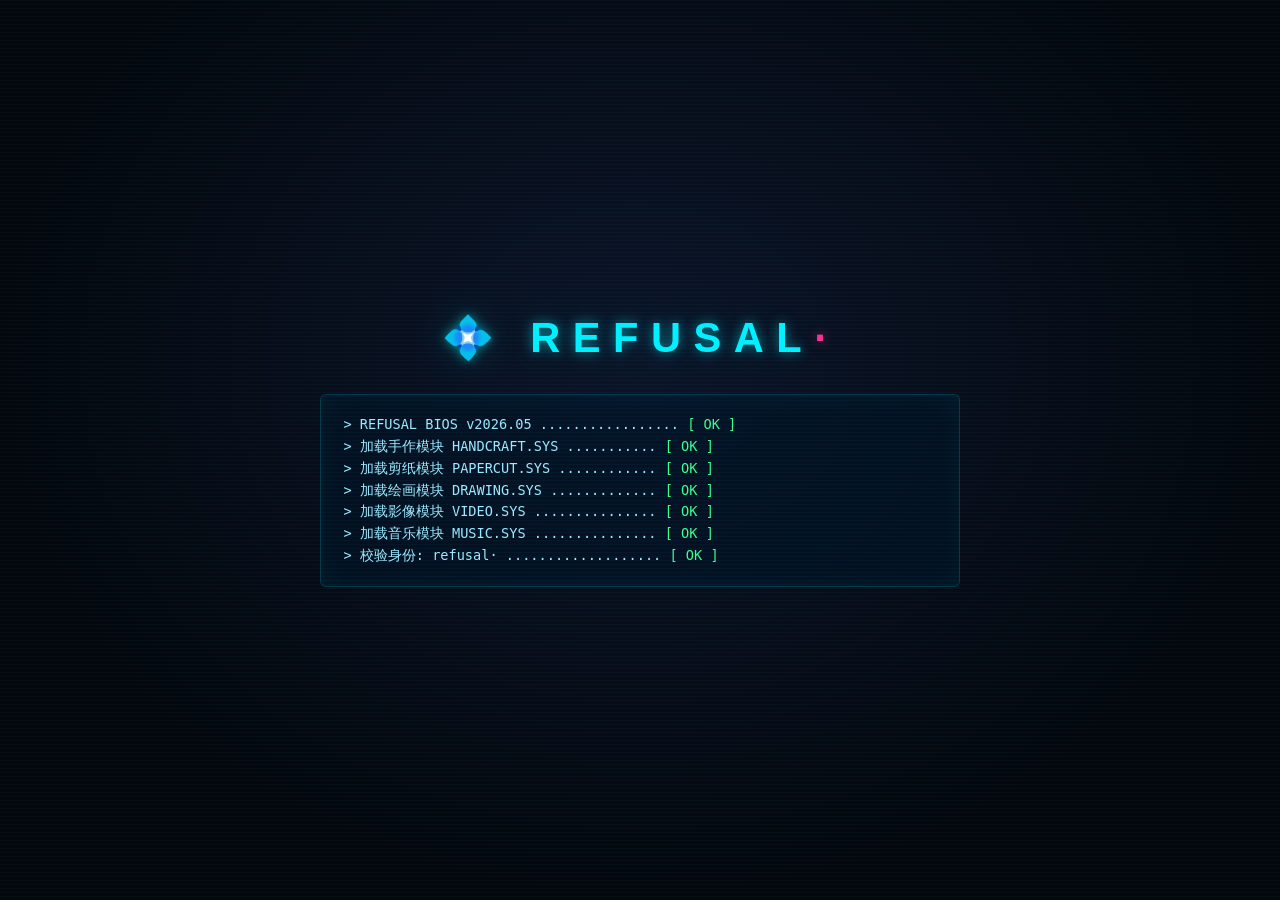
==== index.html @ 8b6a23eb "fix: 手机端布局优化(顶栏精简+侧栏网格布局+防溢出)" ====
<!DOCTYPE html>
<html lang="zh-CN">
<head>
<meta charset="UTF-8">
<meta name="viewport" content="width=device-width, initial-scale=1.0">
<title>refusal· | REFUSAL OS v2026</title>
<meta name="description" content="refusal· 的个人作品集 —— 手工发饰 / 剪纸 / 绘画 / 影像">
<meta name="theme-color" content="#05070d">
<meta name="robots" content="index, follow">
<!-- Open Graph -->
<meta property="og:type" content="website">
<meta property="og:site_name" content="REFUSAL OS">
<meta property="og:title" content="refusal· | REFUSAL OS v2026">
<meta property="og:description" content="refusal· 的个人作品集 —— 手工发饰 / 剪纸 / 绘画 / 影像。亲手建造，用故事思考。">
<meta property="og:url" content="https://refusal-site.pages.dev/">
<meta property="og:image" content="https://refusal-site.pages.dev/assets/og-cover.png">
<meta property="og:image:width" content="1200">
<meta property="og:image:height" content="630">
<meta property="og:locale" content="zh_CN">
<!-- Twitter Card -->
<meta name="twitter:card" content="summary_large_image">
<meta name="twitter:title" content="refusal· | REFUSAL OS v2026">
<meta name="twitter:description" content="refusal· 的个人作品集 —— 手工发饰 / 剪纸 / 绘画 / 影像">
<meta name="twitter:image" content="https://refusal-site.pages.dev/assets/og-cover.png">
<link rel="canonical" href="https://refusal-site.pages.dev/">
<link rel="icon" href="data:image/svg+xml,<svg xmlns='http://www.w3.org/2000/svg' viewBox='0 0 100 100'><text y='.9em' font-size='90'>💠</text></svg>">
<!-- 结构化数据：Person -->
<script type="application/ld+json">
{
  "@context": "https://schema.org",
  "@type": "Person",
  "name": "refusal·",
  "url": "https://refusal-site.pages.dev/",
  "image": "https://refusal-site.pages.dev/assets/avatar.jpg",
  "description": "手工发饰 / 剪纸 / 绘画 / 影像创作者",
  "sameAs": []
}
</script>
<style>
  /* 站长管理入口 */
  .admin-link{color:var(--cyan);font-size:.72rem;letter-spacing:.08em;border:1px solid var(--cyan);padding:.3rem .8rem;border-radius:5px;transition:.2s;text-decoration:none;background:rgba(0,240,255,.06)}
  .admin-link:hover{background:rgba(0,240,255,.16);box-shadow:0 0 10px rgba(0,240,255,.4)}
  @media(max-width:860px){.admin-link{margin-right:.4rem}}
</style>
<link rel="stylesheet" href="css/style.css?v=23">
</head>
<body>

<!-- ============ 开机引导画面 ============ -->
<div id="boot" class="boot">
  <div class="boot-inner">
    <div class="boot-logo">💠 REFUSAL<span>·</span></div>
    <pre id="boot-terminal" class="boot-terminal"></pre>
    <button id="boot-enter" class="boot-enter hidden">▶ TAP TO ENTER · 进入系统</button>
  </div>
  <div class="scanlines"></div>
</div>

<!-- ============ 主系统界面 ============ -->
<div id="os" class="os hidden">

  <!-- 顶部状态栏 -->
  <header class="topbar">
    <div class="topbar-left">
      <span class="os-logo">💠 REFUSAL<span>·</span> OS</span>
    </div>
    <div class="topbar-right">
      <span id="clock" class="topbar-clock">--:--:--</span>
      <input type="text" id="topbar-search" class="topbar-search" placeholder="搜索作品/动态/分类..." autocomplete="off">
      <button id="theme-toggle" class="theme-toggle" title="切换主题配色">🎨</button>
      <a class="admin-link" href="console/" title="站长登录 · 傻瓜后台">⚙ 管理</a>
    </div>
  </header>

  <!-- 搜索面板 -->
  <div id="search-panel" class="search-panel hidden">
    <div class="search-box">
      <input type="text" id="search-input" placeholder="搜索作品 / 动态 / 分类…（ESC 关闭）" autocomplete="off">
      <button id="search-close" class="search-close">✕</button>
    </div>
    <div id="search-results" class="search-results"></div>
  </div>

  <!-- 全局左侧个人栏（切换页签时保持不动） -->
  <aside class="side-col" id="side-col">
    <div class="side-avatar">
      <div class="avatar-wrap">
        <span class="avatar-ring"></span>
        <img id="avatar-img" class="avatar" src="assets/avatar.jpg" alt="refusal·">
      </div>
    </div>
    <div class="side-head">
      <p id="hero-kicker" class="side-kicker"></p>
      <p id="side-status" class="side-status"></p>
    </div>
    <div class="side-music">
      <div class="home-music-player">
        <div class="player-cover mini-cover" id="hm-cover"><span class="p-cover-fallback">🎵</span></div>
        <div class="player-body">
          <div class="p-title" id="hm-title">—</div>
          <div class="p-artist" id="hm-artist">—</div>
          <div class="p-progress">
            <span class="p-time" id="hm-cur">00:00</span>
            <div class="p-bar" id="hm-bar"><div class="p-fill" id="hm-fill"></div></div>
            <span class="p-time" id="hm-dur">00:00</span>
          </div>
          <div class="p-controls">
            <button class="p-btn" id="hm-prev" title="上一首">⏮</button>
            <button class="p-btn p-play" id="hm-play" title="播放/暂停">▶</button>
            <button class="p-btn" id="hm-next" title="下一首">⏭</button>
            <span class="hm-more"><a href="#music" data-sec="music" class="hm-more-link">完整播放器 →</a></span>
          </div>
        </div>
      </div>
    </div>
    <nav class="side-nav" id="side-nav"></nav>
    <div class="side-ver">REFUSAL OS v2026.05</div>
  </aside>

  <main class="content">

    <!-- ====== HOME ====== -->
    <section id="home" class="panel active">
      <div class="home-welcome">
        <div class="home-welcome-main">
          <p id="wm-kicker" class="wm-kicker"></p>
          <p id="hero-slogan" class="hero-slogan"></p>
          <p id="hero-desc" class="hero-desc"></p>
          <p id="hero-hashtags" class="hero-hashtags"></p>
        </div>
        <div class="home-message">
          <div class="hm-msg-head"><span class="tick">❤</span> 新消息</div>
          <p class="hm-msg-in">你好，欢迎来到我的作品集<br>今天也在认真做喜欢的东西。</p>
          <p class="hm-msg-out"><span class="tick">📨</span> 收到啦！</p>
        </div>
      </div>
      <div id="home-modules" class="home-modules"></div>
      <div class="home-note-block">
        <div class="home-note-head"><span class="tick">✦</span> A LITTLE NOTE</div>
        <p id="home-note-text" class="home-note-text"></p>
      </div>
      <div class="home-note">
        <span class="tick">✉️</span> <span>联系我</span>
        <span id="home-contact-email" class="hm-contact-mail"></span>
        <a href="#contact" data-sec="contact" class="hm-note-link">去联系页 →</a>
      </div>
    </section>

    <!-- ====== WORKS ====== -->
    <section id="works" class="panel">
      <h2 class="sec-title" id="sec-title-works"><span class="tick">▸</span> WORKS / 作品档案</h2>
      <div id="work-filters" class="filters"></div>
      <div id="work-grid" class="work-grid"></div>
    </section>

    <!-- ====== PET 宠物日常 ====== -->
    <section id="pet" class="panel">
      <h2 class="sec-title" id="sec-title-pet"><span class="tick">▸</span> 宠物日常 / PET</h2>
      <div id="pet-filters" class="filters"></div>
      <div id="pet-grid" class="work-grid"></div>
    </section>

    <!-- ====== PHOTO 我的摄影 ====== -->
    <section id="photo" class="panel">
      <h2 class="sec-title" id="sec-title-photo"><span class="tick">▸</span> 我的摄影 / PHOTO</h2>
      <div id="photo-filters" class="filters"></div>
      <div id="photo-grid" class="work-grid"></div>
    </section>

    <!-- ====== VIDEO ====== -->
    <section id="video" class="panel">
      <h2 class="sec-title" id="sec-title-video"><span class="tick">▸</span> VIDEO / 影像区</h2>
      <div id="video-grid" class="media-grid"></div>
    </section>

    <!-- ====== MUSIC ====== -->
    <section id="music" class="panel">
      <h2 class="sec-title" id="sec-title-music"><span class="tick">▸</span> MUSIC / 音乐播放</h2>
      <div class="music-layout">
        <div class="player-wrap" id="player-panel">
          <div class="player-cover" id="p-cover">
            <div class="vinyl-disc">
              <div class="vinyl-grooves"></div>
              <div class="vinyl-label"><span class="p-cover-fallback">🎵</span></div>
            </div>
            <div class="vinyl-needle"></div>
          </div>
          <div class="player-body">
            <div class="p-title" id="p-title">—</div>
            <div class="p-artist" id="p-artist">—</div>
            <div class="p-progress" id="p-progress">
              <span class="p-time" id="p-cur">00:00</span>
              <div class="p-bar" id="p-bar"><div class="p-fill" id="p-fill"></div></div>
              <span class="p-time" id="p-dur">00:00</span>
            </div>
            <div class="p-controls">
              <button class="p-btn" id="p-mode" title="播放模式">🔁</button>
              <button class="p-btn" id="p-prev" title="上一首">⏮</button>
              <button class="p-btn p-play" id="p-play" title="播放/暂停">▶</button>
              <button class="p-btn" id="p-next" title="下一首">⏭</button>
              <span class="p-vol-group">
                <button class="p-btn" id="p-mute" title="静音">🔊</button>
                <div class="p-vol" id="p-vol"><div class="p-vol-fill" id="p-vol-fill"></div></div>
              </span>
              <button class="p-btn" id="p-lrc-toggle" title="歌词大屏">词</button>
            </div>
            <div class="p-status" id="p-status"></div>
            <div class="p-lrc hidden" id="p-lrc"></div>
          </div>
        </div>
        <div class="player-list-wrap">
          <h3 class="p-list-title"><span class="tick">▸</span> 播放列表 / PLAYLIST <span class="p-list-count" id="p-list-count"></span></h3>
          <ul class="p-list" id="p-list"></ul>
        </div>
      </div>
    </section>

    <!-- ====== GAME 小游戏 ====== -->
    <section id="game" class="panel">
      <h2 class="sec-title" id="sec-title-game"><span class="tick">▸</span> 小游戏 / MINI GAME</h2>
      <div class="game-wrap">
        <div class="game-board">
          <canvas id="game-canvas" width="360" height="360"></canvas>
          <div id="game-overlay" class="game-overlay">
            <div class="go-title" id="go-title">🐍 贪吃蛇 SNAKE</div>
            <div class="go-hint" id="go-hint">方向键 / WASD 移动 · 空格暂停<br>吃掉粉色方块，别撞墙也别咬到自己</div>
            <button id="game-start" class="go-btn">▶ 开始游戏</button>
          </div>
        </div>
        <div class="game-side">
          <div class="game-stat">得分 <span id="game-score">0</span></div>
          <div class="game-stat">最高 <span id="game-best">0</span></div>
          <div class="game-dpad">
            <button class="dpad-btn" data-dir="up">▲</button>
            <div class="dpad-row">
              <button class="dpad-btn" data-dir="left">◀</button>
              <button class="dpad-btn" data-dir="down">▼</button>
              <button class="dpad-btn" data-dir="right">▶</button>
            </div>
          </div>
          <p class="game-tip">PC：方向键 / WASD · 空格暂停<br>手机：下方方向按钮</p>
        </div>
      </div>
    </section>

    <!-- ====== LIFE 动态 ====== -->
    <section id="life" class="panel">
      <h2 class="sec-title" id="sec-title-life"><span class="tick">▸</span> LIFE / 生活动态</h2>
      <div id="moment-grid" class="moment-grid"></div>
    </section>

    <!-- ====== ABOUT ====== -->
    <section id="about" class="panel">
      <h2 class="sec-title" id="sec-title-about"><span class="tick">▸</span> ABOUT / 关于</h2>
      <div id="about-card" class="about-card"></div>
    </section>

    <!-- ====== CONTACT ====== -->
    <section id="contact" class="panel">
      <h2 class="sec-title" id="sec-title-contact"><span class="tick">▸</span> CONTACT / 联系</h2>
      <div id="contact-card" class="contact-card"></div>
    </section>

  </main>

  <!-- 页脚状态栏 -->
  <footer class="botbar">
    <span>© 2026 refusal· ALL RIGHTS RESERVED</span>
    <span>REFUSAL OS v2026.05 · AI DEPUTY ONLINE</span>
  </footer>
</div>

<!-- ============ 灯箱 ============ -->
<div id="lightbox" class="lightbox hidden">
  <button id="lb-close" class="lb-close">✕</button>
  <button id="lb-prev" class="lb-nav lb-prev hidden" title="上一张">‹</button>
  <button id="lb-next" class="lb-nav lb-next hidden" title="下一张">›</button>
  <img id="lb-img" src="" alt="">
  <video id="lb-video" controls playsinline style="display:none"></video>
  <div id="lb-count" class="lb-count hidden"></div>
  <div id="lb-caption" class="lb-caption"></div>
  <div id="lb-desc" class="lb-desc hidden"></div>
  <button id="lb-play" class="lb-play hidden" title="自动播放幻灯片">▶</button>
</div>

<!-- ============ 返回顶部 ============ -->
<button id="to-top" class="to-top hidden" title="返回顶部">▲</button>

<!-- ============ 全局悬浮迷你播放器 ============ -->
<div id="mini-player" class="mini-player hidden">
  <div class="mp-cover" id="mp-cover"><span class="p-cover-fallback">🎵</span></div>
  <div class="mp-info">
    <div class="mp-title" id="mp-title">—</div>
    <div class="mp-artist" id="mp-artist">—</div>
  </div>
  <div class="mp-bar"><div class="mp-fill" id="mp-fill"></div></div>
  <div class="mp-controls">
    <button class="p-btn" id="mp-prev" title="上一首">⏮</button>
    <button class="p-btn p-play" id="mp-play" title="播放/暂停">▶</button>
    <button class="p-btn" id="mp-next" title="下一首">⏭</button>
  </div>
</div>

<!-- ============ 歌词沉浸式大屏 ============ -->
<div id="lrc-full" class="lrc-full hidden">
  <div class="lrc-full-bg" id="lrc-full-bg"></div>
  <button id="lrc-full-close" class="lrc-full-close" title="退出歌词 (Esc)">✕</button>
  <div class="lrc-full-head">
    <div class="lrc-full-title" id="lrc-full-title">—</div>
    <div class="lrc-full-artist" id="lrc-full-artist"></div>
  </div>
  <div class="lrc-full-list" id="lrc-full-list"></div>
</div>

<script src="js/palettes.js?v=22"></script>
<script src="js/site-config.js?v=22"></script>
<script src="js/player.js?v=22"></script>
<script src="js/main.js?v=22"></script>
</body>
</html>
---- css/style.css ----
/* ============================================================
   REFUSAL OS v2026 — cyberpunk / anime personal site
   ============================================================ */
:root{
  --bg:#05070d;
  --bg2:#0a0e1a;
  --panel:#0c1120;
  --cyan:#00f0ff;
  --magenta:#ff2d95;
  --purple:#a855f7;
  --yellow:#ffd166;
  --text:#d7e4ff;
  --dim:#5f7396;
  --line:rgba(0,240,255,.18);
  --glow-cyan:0 0 12px rgba(0,240,255,.55),0 0 40px rgba(0,240,255,.18);
  --glow-magenta:0 0 12px rgba(255,45,149,.55),0 0 40px rgba(255,45,149,.18);
}
*{margin:0;padding:0;box-sizing:border-box}
html{scroll-behavior:smooth}
body{
  font-family:"Segoe UI","PingFang SC","Microsoft YaHei",sans-serif;
  background:var(--bg);
  color:var(--text);
  overflow-x:hidden;
}
a{color:inherit;text-decoration:none}
.hidden{display:none!important}

/* ---------- 背景网格 + 扫描线 ---------- */
body::before{
  content:"";position:fixed;inset:0;z-index:-2;pointer-events:none;
  background:
    linear-gradient(rgba(0,240,255,.05) 1px,transparent 1px),
    linear-gradient(90deg,rgba(0,240,255,.05) 1px,transparent 1px);
  background-size:44px 44px;
}
body::after{
  content:"";position:fixed;inset:0;z-index:99;pointer-events:none;
  background:repeating-linear-gradient(0deg,transparent 0 2px,rgba(0,0,0,.10) 2px 4px);
  mix-blend-mode:overlay;
}
.scanlines{
  position:absolute;inset:0;pointer-events:none;z-index:5;
  background:repeating-linear-gradient(0deg,transparent 0 3px,rgba(0,240,255,.03) 3px 4px);
  animation:flicker 4s infinite;
}
@keyframes flicker{0%,100%{opacity:1}92%{opacity:1}93%{opacity:.6}94%{opacity:1}97%{opacity:.7}98%{opacity:1}}

/* ============ 开机画面 ============ */
.boot{
  position:fixed;inset:0;z-index:1000;
  background:radial-gradient(ellipse at 50% 40%,#0d1428 0%,#05070d 70%);
  display:flex;align-items:center;justify-content:center;
  transition:opacity .6s;
}
.boot.gone{opacity:0;pointer-events:none}
.boot-inner{max-width:640px;width:90%;text-align:center}
.boot-logo{
  font-size:2.6rem;font-weight:800;letter-spacing:.3em;color:var(--cyan);
  text-shadow:var(--glow-cyan);margin-bottom:2rem;
  animation:logoPulse 2.4s ease-in-out infinite;
}
.boot-logo span{color:var(--magenta);text-shadow:var(--glow-magenta)}
@keyframes logoPulse{0%,100%{opacity:1}50%{opacity:.55}}
.boot-terminal{
  font-family:Consolas,monospace;font-size:.85rem;color:#9fe8ff;
  text-align:left;background:rgba(0,20,40,.5);border:1px solid var(--line);
  padding:1.2rem 1.4rem;min-height:190px;border-radius:6px;
  box-shadow:inset 0 0 30px rgba(0,240,255,.06);
  white-space:pre-wrap;word-break:break-all;line-height:1.6;
}
.boot-terminal .ok{color:#3dff8f}
.boot-terminal .warn{color:var(--yellow)}
.boot-enter{
  margin-top:2rem;padding:.9rem 2.6rem;font-size:1.05rem;font-weight:700;
  color:#001018;background:var(--cyan);border:none;border-radius:4px;cursor:pointer;
  text-transform:uppercase;letter-spacing:.18em;
  box-shadow:var(--glow-cyan);transition:transform .15s,box-shadow .15s;
  animation:blinkEnter 1.6s infinite;
}
.boot-enter:hover{transform:scale(1.05);box-shadow:0 0 22px rgba(0,240,255,.9)}
@keyframes blinkEnter{0%,100%{opacity:1}50%{opacity:.75}}

/* ============ OS 布局 ============ */
.os{min-height:100vh;display:flex;flex-direction:column}
.topbar{
  position:fixed;top:0;left:0;right:0;z-index:50;height:46px;
  display:flex;align-items:center;justify-content:space-between;padding:0 1.2rem;
  background:rgba(5,8,16,.92);border-bottom:1px solid var(--line);
  backdrop-filter:blur(8px);font-size:.8rem;letter-spacing:.08em;
}
.os-logo{
  color:#fff;font-weight:800;letter-spacing:.06em;
  background:linear-gradient(90deg,var(--magenta),#ff6bae);
  padding:.32rem .95rem;border-radius:6px;
  box-shadow:0 0 16px rgba(255,45,149,.5);
  text-shadow:0 1px 2px rgba(0,0,0,.35);
}
.os-logo span{color:var(--cyan)}
.topbar-tag{color:var(--dim);margin-left:.5rem;font-size:.68rem}
.topbar-right{display:flex;align-items:center;gap:.6rem}
.theme-toggle{
  background:transparent;border:1px solid var(--line);color:var(--cyan);
  font-size:1rem;line-height:1;padding:.3rem .55rem;border-radius:4px;cursor:pointer;
  transition:.2s;
}
.theme-toggle:hover{color:var(--magenta);border-color:var(--magenta);box-shadow:var(--glow-magenta)}
@media(max-width:860px){.theme-toggle{margin-right:.2rem}}
.status-dot{width:8px;height:8px;border-radius:50%;background:#3dff8f;box-shadow:0 0 8px #3dff8f;animation:dotPulse 2s infinite}
@keyframes dotPulse{0%,100%{opacity:1}50%{opacity:.4}}
.topbar-status{color:#3dff8f;font-size:.72rem}
.topbar-clock{color:var(--dim);font-family:Consolas,monospace}

/* 全局左侧个人栏（切换页签保持不动） */
.side-col{
  position:fixed;top:46px;left:0;bottom:0;z-index:40;width:300px;
  background:rgba(6,10,20,.94);border-right:1px solid var(--line);
  display:flex;flex-direction:column;align-items:center;padding:1.5rem 1.1rem;
  gap:.7rem;overflow-y:auto;backdrop-filter:blur(8px);
}
.side-col::before{
  content:"";position:absolute;top:0;left:0;right:0;height:2px;
  background:linear-gradient(90deg,var(--cyan),var(--magenta));
}
.side-head{text-align:center;padding:.4rem 0 .8rem}
.side-kicker{
  display:flex;flex-direction:column;align-items:center;gap:.14rem;
  font-family:Consolas,monospace;line-height:1.12;
}
.side-kicker .sk-hi{
  font-size:.8rem;font-weight:600;color:var(--cyan);letter-spacing:.3em;
  text-shadow:0 0 10px rgba(0,240,255,.4);opacity:.92;
}
.side-kicker .sk-name{
  font-size:calc(2.15rem * var(--title-scale,1));font-weight:800;color:var(--cyan);letter-spacing:.02em;
  text-shadow:0 0 18px rgba(0,240,255,.6);
}
.side-status{
  display:inline-block;margin-top:.55rem;font-size:.64rem;color:var(--magenta);letter-spacing:.12em;
  padding:.3rem .85rem;border-radius:999px;border:1px solid rgba(255,45,149,.4);
  background:rgba(255,45,149,.09);text-shadow:0 0 8px rgba(255,45,149,.4);
  box-shadow:0 0 12px rgba(255,45,149,.18),inset 0 0 12px rgba(255,45,149,.06);
}
.side-status::before{
  content:"";display:inline-block;width:6px;height:6px;border-radius:50%;
  background:var(--magenta);margin-right:.45rem;vertical-align:1px;
  box-shadow:0 0 6px var(--magenta);animation:dotPulse 2s infinite;
}
.side-music{width:100%;margin-top:.2rem}
.side-music .home-music-player{flex-direction:column;gap:.75rem;padding:1rem .9rem;text-align:center;border-radius:10px}
.side-music .player-cover{width:76px;height:76px;border-radius:50%}
.side-music .player-body{min-width:0;width:100%;display:flex;flex-direction:column;align-items:center}
.side-music .p-title{font-size:.9rem;white-space:normal;overflow-wrap:break-word;text-align:center;width:100%}
.side-music .p-artist{white-space:normal;overflow-wrap:break-word;text-align:center;width:100%}
.side-music .p-progress{width:100%}
.side-music .p-controls{justify-content:center;gap:.5rem;flex-wrap:wrap}
.side-music .hm-more{margin-left:0;width:100%;text-align:center}
.side-nav{
  width:100%;display:flex;flex-direction:column;gap:.3rem;margin-top:.4rem;
  padding-top:.9rem;border-top:1px solid var(--line);
}
.side-nav-link{
  display:flex;align-items:center;gap:.6rem;padding:.55rem .8rem;
  font-size:.78rem;letter-spacing:.08em;color:var(--dim);
  border:1px solid transparent;border-radius:6px;text-decoration:none;transition:.2s;
}
.side-nav-link .sn-ico{width:1.4em;text-align:center;flex-shrink:0}
.side-nav-link:hover{color:var(--cyan);border-color:var(--cyan);background:rgba(0,240,255,.06)}
.side-nav-link.active{
  color:var(--cyan);border-color:var(--cyan);
  background:linear-gradient(90deg,rgba(0,240,255,.14),transparent);
  box-shadow:0 0 12px rgba(0,240,255,.15);text-shadow:0 0 8px rgba(0,240,255,.4);
}
.side-ver{margin-top:auto;padding-top:.8rem;font-size:.56rem;color:var(--dim);letter-spacing:.14em;font-family:Consolas,monospace}
.menu-toggle{display:none}
/* 侧栏圆形头像（对齐交互图） */
.side-avatar{display:flex;justify-content:center;margin:.1rem 0 .3rem}
.side-avatar .avatar{width:104px;height:104px}
.side-avatar .avatar-ring{inset:-9px}
/* 顶栏搜索框 + 粉色头部（对齐交互图） */
.topbar{border-bottom-color:rgba(255,45,149,.4)}
.topbar-search{
  background:#070b16;border:1px solid var(--line);color:var(--text);
  padding:.38rem .7rem;border-radius:4px;font-size:.72rem;width:180px;
  outline:none;transition:.2s;letter-spacing:.04em;
}
.topbar-search::placeholder{color:var(--dim)}
.topbar-search:focus{border-color:var(--magenta);box-shadow:0 0 10px rgba(255,45,149,.28)}
@media(max-width:860px){
  .topbar-search{width:104px}
  .side-avatar .avatar{width:60px;height:60px}
  .side-avatar .avatar-ring{inset:-6px}
}

.content{
  margin:46px 0 40px 300px;padding:2.4rem 2.6rem;flex:1;
}
.botbar{
  position:fixed;bottom:0;left:0;right:0;z-index:50;height:38px;
  display:flex;align-items:center;justify-content:space-between;padding:0 1.2rem;
  background:rgba(5,8,16,.92);border-top:1px solid var(--line);
  font-size:.68rem;color:var(--dim);letter-spacing:.1em;
  backdrop-filter:blur(8px);
}
.botbar span:last-child{color:rgba(0,240,255,.55)}

.panel{display:none;animation:panelIn .45s ease}
.panel.active{display:block}
@keyframes panelIn{from{opacity:0;transform:translateY(14px)}to{opacity:1;transform:none}}
.sec-title{
  font-size:calc(1.15rem * var(--sec-title-scale,1));letter-spacing:.2em;margin-bottom:1.6rem;color:var(--text);
  padding-bottom:.7rem;border-bottom:1px solid var(--line);
}
.sec-title .tick{color:var(--magenta);text-shadow:var(--glow-magenta)}
.panel-note{color:var(--dim);font-size:.8rem;margin-bottom:1.4rem}

/* ============ HOME ============ */
.hero{
  display:flex;align-items:center;gap:3rem;flex-wrap:wrap;
  padding:2.2rem 2.4rem;position:relative;overflow:hidden;
  background:
    linear-gradient(rgba(0,240,255,.028) 1px, transparent 1px),
    linear-gradient(90deg, rgba(0,240,255,.028) 1px, transparent 1px),
    radial-gradient(ellipse at 20% 0%, rgba(0,240,255,.06), transparent 55%);
  background-size:34px 34px,34px 34px,100% 100%;
  border:1px solid var(--line);border-radius:14px;
  margin-bottom:1.6rem;
}
.hero::before,.hero::after{
  content:"";position:absolute;width:44px;height:44px;pointer-events:none;
}
.hero::before{top:-1px;left:-1px;border-top:2px solid var(--cyan);border-left:2px solid var(--cyan);border-top-left-radius:14px}
.hero::after{bottom:-1px;right:-1px;border-bottom:2px solid var(--magenta);border-right:2px solid var(--magenta);border-bottom-right-radius:14px}
.avatar-wrap{position:relative;flex-shrink:0;margin:0 auto}
.avatar-ring{
  position:absolute;inset:-14px;border-radius:50%;
  border:2px solid transparent;
  border-top-color:var(--cyan);border-right-color:var(--magenta);
  animation:spin 6s linear infinite;
  box-shadow:0 0 30px rgba(0,240,255,.25);
}
.avatar-ring::after{
  content:"";position:absolute;inset:8px;border-radius:50%;
  border:1px dashed rgba(255,45,149,.5);animation:spin 9s linear infinite reverse;
}
@keyframes spin{to{transform:rotate(360deg)}}
.avatar{
  width:210px;height:210px;border-radius:50%;object-fit:cover;
  border:2px solid var(--cyan);box-shadow:var(--glow-cyan),0 0 60px rgba(255,45,149,.2);
}
.avatar-hud{
  position:absolute;left:50%;bottom:-38px;transform:translateX(-50%);
  font-size:.62rem;color:var(--cyan);letter-spacing:.14em;white-space:nowrap;
  background:rgba(0,20,40,.85);border:1px solid var(--line);padding:.35rem .7rem;border-radius:4px;
  font-family:Consolas,monospace;
}
.hero-text{flex:1;min-width:280px}
/* ============ HOME 右栏内容（欢迎区 + 配置化模块） ============ */
.home-welcome{
  display:flex;align-items:center;gap:1.6rem;
  padding:2.2rem 2.2rem;position:relative;overflow:hidden;
  background:
    linear-gradient(rgba(0,240,255,.028) 1px, transparent 1px),
    linear-gradient(90deg, rgba(0,240,255,.028) 1px, transparent 1px),
    radial-gradient(ellipse at 20% 0%, rgba(0,240,255,.06), transparent 55%);
  background-size:34px 34px,34px 34px,100% 100%;
  border:1px solid var(--line);border-radius:16px;
  margin-bottom:1.6rem;
}
.home-welcome-main{flex:1;min-width:0}
@media(max-width:900px){.home-welcome{flex-direction:column;align-items:stretch}}
.home-welcome::before,.home-welcome::after{
  content:"";position:absolute;width:44px;height:44px;pointer-events:none;
}
.home-welcome::before{top:-1px;left:-1px;border-top:2px solid var(--cyan);border-left:2px solid var(--cyan);border-top-left-radius:14px}
.home-welcome::after{bottom:-1px;right:-1px;border-bottom:2px solid var(--magenta);border-right:2px solid var(--magenta);border-bottom-right-radius:14px}
.wm-kicker{
  font-size:.7rem;letter-spacing:.24em;color:var(--cyan);margin-bottom:.5rem;
  text-shadow:0 0 8px rgba(0,240,255,.5);font-family:Consolas,monospace;
}
.home-welcome .hero-slogan{
  font-size:calc(2rem * var(--title-scale,1));margin-top:.5rem;line-height:1.22;font-weight:800;
}
.hero-slogan-line{display:block}
.hero-slogan-line:first-child{color:var(--cyan);text-shadow:0 0 18px rgba(0,240,255,.45)}
.hero-slogan-line.alt{color:var(--magenta);text-shadow:0 0 18px rgba(255,45,149,.45)}
.home-welcome .hero-desc{max-width:56ch;font-size:.95rem;line-height:1.85;margin-top:.6rem}
.hero-hashtags{margin-top:.9rem;display:flex;gap:.55rem;flex-wrap:wrap}
.hero-tag-pill{
  font-size:.82rem;color:var(--cyan);border:1px solid var(--line);
  padding:.32rem .8rem;border-radius:999px;background:rgba(0,240,255,.07);
  letter-spacing:.06em;text-shadow:0 0 8px rgba(0,240,255,.4);transition:.2s;
}
.hero-tag-pill:hover{border-color:var(--magenta);color:var(--magenta);text-shadow:0 0 8px rgba(255,45,149,.5)}
.home-welcome .hero-actions{margin-top:1.4rem}
.home-note{
  display:flex;align-items:center;gap:.6rem;flex-wrap:wrap;
  padding:1rem 1.4rem;border:1px dashed var(--line);border-radius:10px;
  font-size:.8rem;color:var(--dim);background:rgba(0,240,255,.02);
  margin-top:1.6rem;
}
.hm-note-link{color:var(--cyan);text-decoration:none;border-bottom:1px dashed var(--cyan)}
.hm-note-link:hover{text-shadow:0 0 8px rgba(0,240,255,.6)}

/* 首页配置化模块（moments / works / note） */
.home-modules{display:flex;flex-direction:column;gap:1.8rem}
.home-module{display:flex;flex-direction:column;gap:.9rem}
.home-module .home-cat-head{margin-bottom:0;align-items:flex-start}
.home-module-titles{display:flex;flex-direction:column;gap:.15rem;min-width:0}
.home-module-sub{font-size:.68rem;color:var(--dim);letter-spacing:.1em}
.home-module-tag{
  font-size:.6rem;letter-spacing:.18em;color:var(--magenta);
  border:1px solid rgba(255,45,149,.35);padding:.12rem .55rem;border-radius:3px;
  align-self:flex-start;text-shadow:0 0 8px rgba(255,45,149,.4);
}
/* 首页「最新动态」大标题 + 四个分类卡片（点击进入幻灯片） */
.home-sec-title{
  font-size:calc(1.2rem * var(--sec-title-scale,1));letter-spacing:.2em;color:var(--text);margin-top:1.8rem;margin-bottom:1.1rem;
  padding-bottom:.6rem;border-bottom:1px solid var(--line);
}
.home-sec-title .tick{color:var(--magenta);text-shadow:var(--glow-magenta)}
.home-cat-cards{
  display:grid;grid-template-columns:repeat(auto-fill,minmax(200px,1fr));gap:1.1rem;
}
.home-cat-cards.size-compact{grid-template-columns:repeat(auto-fill,minmax(200px,1fr))}
.home-cat-cards.size-normal{grid-template-columns:repeat(auto-fill,minmax(260px,1fr))}
.home-cat-cards.size-large{grid-template-columns:repeat(auto-fill,minmax(310px,1fr))}
.home-cat-card{
  background:var(--panel);border:1px solid var(--line);border-radius:12px;overflow:hidden;
  cursor:pointer;transition:.25s;position:relative;
}
.home-cat-card:hover{transform:translateY(-4px);border-color:var(--cyan);box-shadow:var(--glow-cyan)}
.hcc-thumb{aspect-ratio:1/1;overflow:hidden;background:rgba(0,0,0,.25);position:relative}
.hcc-thumb > img{width:100%;height:100%;object-fit:cover;display:block;transition:transform .3s,opacity .5s;opacity:0}
.hcc-thumb > img.loaded{opacity:1}
.hcc-thumb-empty{display:flex;align-items:center;justify-content:center;background:linear-gradient(135deg,rgba(0,240,255,.08),rgba(255,45,149,.08)),rgba(0,0,0,.28)}
.hcc-empty-ico{font-size:2rem;opacity:.45}
.home-cat-card:hover .hcc-thumb > img{transform:scale(1.05)}
/* 首页卡片自动轮播 */
.hcc-carousel{position:absolute;inset:0}
.hcc-slide{position:absolute;inset:0;width:100%;height:100%;object-fit:cover;display:block;opacity:0;transition:opacity .55s;background:rgba(0,0,0,.25)}
.hcc-slide.on{opacity:1}
.hcc-dots{position:absolute;bottom:.55rem;left:50%;transform:translateX(-50%);display:flex;gap:.32rem;z-index:3}
.hcc-dots i{width:6px;height:6px;border-radius:999px;background:rgba(255,255,255,.38);transition:.25s}
.hcc-dots i.on{width:18px;background:var(--cyan)}
.hcc-body{padding:.75rem .9rem;display:flex;flex-direction:column;gap:.22rem}
.hcc-title{font-size:.86rem;color:var(--text);letter-spacing:.04em}
.hcc-sub{font-size:.66rem;color:var(--dim);letter-spacing:.05em}
.hcc-likes{
  position:absolute;top:.6rem;right:.6rem;font-size:.7rem;color:#ff6b9d;
  background:rgba(0,0,0,.62);padding:.28rem .6rem;border-radius:999px;letter-spacing:.05em;
  display:flex;align-items:center;gap:.25rem;
}
.home-module-note{
  padding:1.1rem 1.4rem;border:1px dashed var(--line);border-radius:10px;
  font-size:.85rem;color:var(--dim);background:rgba(255,45,149,.03);line-height:1.8;
}
.home-module-note .tick{color:var(--magenta)}
/* 首页静态 A LITTLE NOTE */
.home-note-block{
  margin-top:1.6rem;border:1px dashed var(--line);border-radius:10px;
  padding:1.1rem 1.4rem;background:rgba(255,45,149,.03);
}
.home-note-head{font-size:.8rem;letter-spacing:.16em;color:var(--text);margin-bottom:.4rem}
.home-note-head .tick{color:var(--magenta)}
.home-note-text{font-size:.85rem;color:var(--dim);line-height:1.8}

/* 首页留言卡片（你好，欢迎来到我的作品集…收到啦！） */
.home-message{
  width:300px;flex-shrink:0;
  border:1px solid rgba(0,240,255,.22);border-radius:12px;overflow:hidden;
  background:rgba(7,11,22,.9);box-shadow:0 8px 24px rgba(0,0,0,.38);
}
@media(max-width:900px){.home-message{width:100%}}
.hm-msg-head{
  padding:.6rem 1.4rem;font-size:.72rem;letter-spacing:.12em;color:var(--magenta);
  border-bottom:1px dashed var(--line);display:flex;align-items:center;gap:.5rem;
  text-shadow:0 0 8px rgba(255,45,149,.4);background:rgba(255,45,149,.04);
}
.hm-msg-in{
  padding:1.1rem 1.4rem;font-size:.85rem;line-height:1.9;color:var(--text);
  border-bottom:1px dashed var(--line);background:rgba(0,240,255,.03);
}
.hm-msg-out{
  padding:.7rem 1.4rem;font-size:.78rem;color:var(--cyan);letter-spacing:.08em;
  display:flex;align-items:center;gap:.5rem;
}
.hm-msg-out .tick{color:var(--magenta)}
.home-note .hm-contact-mail{color:var(--cyan);font-family:Consolas,monospace;letter-spacing:.05em}
@media(max-width:600px){
  .home-welcome{padding:1.3rem 1.2rem}
  .home-welcome .hero-slogan{font-size:1rem}
}
.glitch{
  font-size:4.2rem;font-weight:900;color:#fff;letter-spacing:.06em;position:relative;
  text-shadow:0 0 20px rgba(0,240,255,.6);
}
.glitch::before,.glitch::after{
  content:attr(data-text);position:absolute;inset:0;opacity:.85;
}
.glitch::before{color:var(--magenta);animation:glitchA 3s infinite steps(1)}
.glitch::after{color:var(--cyan);animation:glitchB 2.7s infinite steps(1)}
@keyframes glitchA{
  0%,88%,100%{transform:none;opacity:0}
  89%{transform:translate(-3px,2px);opacity:.8}
  91%{transform:translate(2px,-1px);opacity:.8}
  93%{transform:none;opacity:0}
}
@keyframes glitchB{
  0%,80%,100%{transform:none;opacity:0}
  81%{transform:translate(3px,-2px);opacity:.8}
  84%{transform:translate(-2px,1px);opacity:.8}
  86%{transform:none;opacity:0}
}
.hero-tags{
  margin-top:1rem;color:var(--cyan);font-size:.78rem;letter-spacing:.22em;
  text-shadow:0 0 8px rgba(0,240,255,.5);
}
.hero-slogan{
  margin-top:.5rem;color:var(--magenta);font-style:italic;font-size:.92rem;
  text-shadow:0 0 8px rgba(255,45,149,.4);letter-spacing:.08em;
}
.hero-desc{margin-top:.9rem;color:var(--dim);font-size:.9rem;line-height:1.8}
.hero-actions{margin-top:1.8rem;display:flex;gap:1rem;flex-wrap:wrap}
.btn{
  padding:.75rem 1.6rem;font-size:.82rem;font-weight:700;letter-spacing:.16em;
  border-radius:4px;transition:.2s;cursor:pointer;
}
.btn-primary{background:var(--cyan);color:#001018;box-shadow:var(--glow-cyan)}
.btn-primary:hover{transform:translateY(-2px);box-shadow:0 0 24px rgba(0,240,255,.9)}
.btn-ghost{border:1px solid var(--magenta);color:var(--magenta)}
.btn-ghost:hover{background:rgba(255,45,149,.12);transform:translateY(-2px)}

/* ============ WORKS ============ */
.filters{display:flex;gap:.6rem;flex-wrap:wrap;margin-bottom:1.6rem}
.filter-btn{
  padding:.45rem 1.1rem;font-size:.76rem;letter-spacing:.1em;color:var(--dim);
  border:1px solid var(--line);background:transparent;border-radius:3px;cursor:pointer;transition:.2s;
}
.filter-btn:hover{color:var(--cyan);border-color:var(--cyan)}
.filter-btn.active{
  color:#001018;background:var(--magenta);border-color:var(--magenta);
  box-shadow:var(--glow-magenta);font-weight:700;
}
.work-grid{display:grid;grid-template-columns:repeat(auto-fill,minmax(250px,1fr));gap:1.3rem;align-items:start}
.work-card{
  position:relative;background:var(--panel);border:1px solid var(--line);border-radius:6px;
  overflow:hidden;cursor:pointer;transition:.25s;
}
.work-card:hover{transform:translateY(-5px);border-color:var(--cyan);box-shadow:var(--glow-cyan)}
/* 作品区网格：图片按原始比例完整显示（不裁剪），超高限制，加载后渐入 */
.work-grid .work-card img{
  width:100%;height:auto;max-height:340px;object-fit:contain;display:block;transition:opacity .5s ease, transform .3s;
  background:rgba(0,0,0,.22);opacity:0;
}
.work-grid .work-card img.loaded{opacity:1}
.work-grid .work-card:hover img{transform:scale(1.05)}
.work-card .work-meta{
  padding:.8rem .9rem;display:flex;justify-content:space-between;align-items:center;
  font-size:.72rem;letter-spacing:.1em;
}
.work-card .work-name{color:var(--text)}
.work-card .work-cat{color:var(--magenta);text-shadow:0 0 6px rgba(255,45,149,.5)}
.work-card .work-desc{
  padding:0 .9rem .8rem;font-size:.72rem;line-height:1.7;color:var(--dim);
  display:-webkit-box;-webkit-line-clamp:2;-webkit-box-orient:vertical;overflow:hidden;
}
.work-card .work-id{
  position:absolute;top:.5rem;right:.6rem;font-family:Consolas,monospace;font-size:.6rem;
  color:rgba(0,240,255,.7);background:rgba(0,0,0,.55);padding:.15rem .45rem;border-radius:3px;
}
.work-card .work-video-badge{
  position:absolute;top:.5rem;left:.6rem;font-size:.6rem;color:#fff;
  background:rgba(255,45,149,.85);padding:.15rem .45rem;border-radius:3px;letter-spacing:.05em;
  box-shadow:0 0 8px rgba(255,45,149,.5);
}
.work-card .work-thumb-empty{
  width:100%;height:220px;display:flex;align-items:center;justify-content:center;
  background:linear-gradient(135deg,rgba(0,240,255,.08),rgba(255,45,149,.08)),rgba(0,0,0,.28);
  font-size:2.6rem;opacity:.9;
}
.work-card .cat-bar{position:absolute;bottom:0;left:0;right:0;height:2px;background:linear-gradient(90deg,var(--cyan),var(--magenta));opacity:0;transition:.25s}
.work-card:hover .cat-bar{opacity:1}

/* ============ VIDEO / MUSIC ============ */
.media-grid{display:grid;grid-template-columns:repeat(auto-fill,minmax(220px,1fr));gap:1.3rem}
.media-card{background:var(--panel);border:1px solid var(--line);border-radius:6px;overflow:hidden;transition:.25s}
.media-card:hover{transform:translateY(-4px);border-color:var(--magenta);box-shadow:var(--glow-magenta)}
.media-thumb{
  height:130px;display:flex;align-items:center;justify-content:center;position:relative;
  font-size:2.2rem;
}
.media-thumb.dy{background:linear-gradient(135deg,#1e3c42,#0b121c);}
.media-thumb.bili{background:linear-gradient(135deg,#1c2a45,#0b121c);}
.media-thumb.yt{background:linear-gradient(135deg,#3a1c2e,#0b121c);}
.media-icon{filter:drop-shadow(0 0 10px rgba(255,255,255,.5))}
.media-badge{
  position:absolute;top:.5rem;left:.6rem;font-size:.6rem;letter-spacing:.12em;
  color:var(--cyan);border:1px solid var(--line);padding:.15rem .5rem;border-radius:3px;
  background:rgba(0,0,0,.5);
}
.media-info{padding:.8rem .9rem;font-size:.76rem;color:var(--dim);letter-spacing:.08em}
.music-box{
  border:1px dashed var(--line);border-radius:8px;padding:3rem 1.5rem;text-align:center;
  background:rgba(0,240,255,.02);
}
.music-eq{display:flex;justify-content:center;gap:5px;align-items:flex-end;height:44px;margin-bottom:1.2rem}
.music-eq i{width:6px;background:var(--magenta);box-shadow:var(--glow-magenta);animation:eq 1s ease-in-out infinite}
.music-eq i:nth-child(1){animation-delay:0s}.music-eq i:nth-child(2){animation-delay:.15s}
.music-eq i:nth-child(3){animation-delay:.3s}.music-eq i:nth-child(4){animation-delay:.45s}
.music-eq i:nth-child(5){animation-delay:.6s}
@keyframes eq{0%,100%{height:8px}50%{height:44px}}
.music-txt{color:var(--dim);font-size:.8rem;letter-spacing:.14em;line-height:2}
.music-box.has-player{border-style:solid;padding:1.2rem;background:var(--panel)}
.netease-wrap iframe{border:none;border-radius:6px;max-width:100%;display:block;margin:0 auto}

/* ============ ABOUT / CONTACT ============ */
.about-card,.contact-card{
  background:var(--panel);border:1px solid var(--line);border-radius:8px;
  padding:1.8rem;line-height:2;font-size:.9rem;color:var(--text);
}
.about-card p{color:var(--dim)}
.contact-card{color:var(--dim)}

/* ============ LIGHTBOX ============ */
.lightbox{
  position:fixed;inset:0;z-index:900;background:rgba(2,4,10,.94);
  display:flex;align-items:center;justify-content:center;flex-direction:column;gap:1rem;
  backdrop-filter:blur(6px);
}
.lightbox img{max-width:90vw;max-height:72vh;border:1px solid var(--cyan);box-shadow:var(--glow-cyan);border-radius:6px}
.lightbox video{max-width:90vw;max-height:72vh;border:1px solid var(--cyan);box-shadow:var(--glow-cyan);border-radius:6px;background:#000}
.lb-caption{color:var(--cyan);font-size:.8rem;letter-spacing:.12em;max-width:80vw;text-align:center}
.lb-desc{color:var(--text);font-size:.85rem;line-height:1.8;max-width:64ch;text-align:center;padding:0 1rem}
.lb-close{
  position:absolute;top:1.4rem;right:1.6rem;background:transparent;border:1px solid var(--magenta);
  color:var(--magenta);width:40px;height:40px;border-radius:4px;font-size:1.1rem;cursor:pointer;transition:.2s;
}
.lb-close:hover{background:var(--magenta);color:#001018;box-shadow:var(--glow-magenta)}

/* ============ 主题切换提示 ============ */
.theme-tip{
  position:fixed;top:56px;right:1.2rem;z-index:120;
  background:rgba(5,8,16,.95);border:1px solid var(--cyan);color:var(--text);
  padding:.5rem .9rem;border-radius:6px;font-size:.78rem;letter-spacing:.1em;
  box-shadow:var(--glow-cyan);opacity:1;transition:opacity .5s;
}
.theme-tip.out{opacity:0}

/* ============ 搜索面板 ============ */
.search-panel{
  position:fixed;top:46px;left:0;right:0;z-index:95;
  background:rgba(5,8,16,.97);border-bottom:1px solid var(--line);
  padding:1rem 1.4rem 1.2rem;backdrop-filter:blur(10px);
  animation:panelIn .3s ease;
}
.search-box{display:flex;align-items:center;gap:.7rem;max-width:680px;margin:0 auto}
#search-input{
  flex:1;background:#070b16;border:1px solid var(--line);color:var(--text);
  padding:.7rem 1rem;border-radius:6px;font-size:.9rem;outline:none;transition:.2s;
}
#search-input:focus{border-color:var(--cyan);box-shadow:0 0 10px rgba(0,240,255,.25)}
.search-close{
  width:38px;height:38px;border-radius:6px;background:transparent;border:1px solid var(--line);
  color:var(--dim);font-size:1rem;cursor:pointer;transition:.2s;flex-shrink:0;
}
.search-close:hover{color:var(--magenta);border-color:var(--magenta)}
.search-results{max-width:680px;margin:.9rem auto 0;max-height:60vh;overflow-y:auto}
.search-group{margin-bottom:1rem}
.search-group-title{font-size:.72rem;letter-spacing:.14em;color:var(--cyan);margin-bottom:.5rem;border-bottom:1px solid var(--line);padding-bottom:.3rem}
.search-item{
  display:flex;align-items:center;gap:.7rem;padding:.5rem .7rem;margin-bottom:.35rem;
  border:1px solid var(--line);border-radius:6px;cursor:pointer;transition:.2s;background:rgba(0,0,0,.2);
  font-size:.8rem;color:var(--text);
}
.search-item:hover{border-color:var(--cyan);transform:translateX(4px);box-shadow:0 0 10px rgba(0,240,255,.2)}
.search-thumb{width:44px;height:44px;border-radius:4px;object-fit:cover;border:1px solid var(--line);flex-shrink:0}
.search-txt{flex:1;white-space:nowrap;overflow:hidden;text-overflow:ellipsis}
.search-empty{color:var(--dim);font-size:.8rem;letter-spacing:.08em;text-align:center;padding:1rem}

/* ============ 首页分类模块（淘宝式紧凑卡片网格） ============ */
.home-cats{margin-top:.4rem;display:flex;flex-direction:column;gap:1.8rem}
.home-cat-sec{background:var(--panel);border:1px solid var(--line);border-radius:10px;padding:1.1rem 1.2rem;position:relative}
.home-cat-head{display:flex;align-items:center;gap:.8rem;margin-bottom:.9rem}
.home-cat-ico{font-size:1.05rem;line-height:1;filter:drop-shadow(0 0 8px rgba(0,240,255,.6));flex-shrink:0}
.home-cat-name{font-size:1rem;font-weight:800;letter-spacing:.12em;color:var(--cyan);text-shadow:0 0 10px rgba(0,240,255,.4)}
.home-cat-count{font-size:.66rem;color:var(--dim);letter-spacing:.1em;border:1px solid var(--line);padding:.15rem .5rem;border-radius:3px}
.home-cat-more{margin-left:auto;font-size:.72rem;color:var(--dim);letter-spacing:.1em;border:1px solid var(--line);padding:.3rem .7rem;border-radius:4px;transition:.2s;text-decoration:none}
.home-cat-more:hover{color:var(--cyan);border-color:var(--cyan)}
/* 紧凑卡片网格：一屏多张、节省空间（类似电商商品卡） */
.cat-grid{
  display:grid;grid-template-columns:repeat(auto-fill,minmax(150px,1fr));gap:.9rem;
}
.home-cat-sec .work-card.compact{border-radius:8px}
.home-cat-sec .work-card.compact .work-id{top:.4rem;right:.45rem;font-size:.54rem}
.compact-thumb{
  aspect-ratio:1/1;overflow:hidden;position:relative;
  background:linear-gradient(135deg,rgba(0,240,255,.05),rgba(255,45,149,.05)),rgba(0,0,0,.28);
}
.compact-thumb img{
  width:100%;height:100%;object-fit:cover;display:block;transition:transform .3s, opacity .5s ease;
  opacity:0;
}
.compact-thumb img.loaded{opacity:1}
.home-cat-sec .work-card.compact:hover .compact-thumb img{transform:scale(1.06)}
.compact-info{
  padding:.55rem .6rem .65rem;display:flex;flex-direction:column;gap:.25rem;
}
.compact-info .work-name{
  font-size:.74rem;color:var(--text);letter-spacing:.03em;
  white-space:nowrap;overflow:hidden;text-overflow:ellipsis;
}
.compact-info .work-cat{font-size:.58rem;color:var(--magenta);letter-spacing:.08em;text-shadow:0 0 6px rgba(255,45,149,.4)}
@media(max-width:520px){.cat-grid{grid-template-columns:repeat(auto-fill,minmax(120px,1fr));gap:.7rem}}

/* ============ 生活动态（小红书风格：4列 / 3:4 封面 / 点赞） ============ */
.moment-grid{
  display:grid;grid-template-columns:repeat(4,1fr);gap:1rem;align-items:start;
}
@media(max-width:1200px){.moment-grid{grid-template-columns:repeat(3,1fr)}}
@media(max-width:900px){.moment-grid{grid-template-columns:repeat(2,1fr)}}
.moment-card{
  background:var(--panel);border:1px solid var(--line);border-radius:10px;overflow:hidden;
  display:flex;flex-direction:column;transition:.25s;cursor:pointer;
  animation:cardIn .4s ease both;
}
@keyframes cardIn{from{opacity:0;transform:translateY(16px)}to{opacity:1;transform:none}}
.moment-card:hover{border-color:var(--cyan);box-shadow:var(--glow-cyan);transform:translateY(-4px)}
.moment-card.text-only{justify-content:space-between;min-height:130px;background:linear-gradient(135deg,rgba(0,240,255,.07),rgba(255,45,149,.07))}
.moment-media{position:relative;aspect-ratio:3/4;overflow:hidden;background:rgba(0,0,0,.25);cursor:zoom-in;flex-shrink:0}
.moment-media img{width:100%;height:100%;object-fit:cover;display:block;opacity:0;transition:opacity .5s ease,transform .3s}
.moment-media img.loaded{opacity:1}
.moment-card:hover .moment-media img{transform:scale(1.05)}
.moment-video{width:100%;height:100%;object-fit:cover;display:block;background:#000;cursor:pointer}
.moment-type{
  position:absolute;top:.5rem;right:.5rem;font-size:.56rem;letter-spacing:.1em;color:var(--cyan);
  border:1px solid var(--line);padding:.1rem .42rem;border-radius:3px;background:rgba(0,0,0,.55);
}
.moment-count{
  position:absolute;bottom:.5rem;right:.5rem;font-size:.6rem;color:var(--cyan);
  background:rgba(0,0,0,.65);padding:.12rem .45rem;border-radius:3px;letter-spacing:.05em;
}
.moment-play{
  position:absolute;inset:0;display:flex;align-items:center;justify-content:center;
  font-size:2rem;color:#fff;text-shadow:0 0 12px rgba(0,240,255,.8);pointer-events:none;
}
.moment-text{
  padding:.6rem .7rem .3rem;font-size:.78rem;line-height:1.55;color:var(--text);
  display:-webkit-box;-webkit-line-clamp:2;-webkit-box-orient:vertical;overflow:hidden;
}
.moment-card.text-only .moment-text{-webkit-line-clamp:4;padding:.85rem .8rem .3rem}
.moment-foot{
  display:flex;align-items:center;justify-content:space-between;gap:.5rem;
  padding:.4rem .7rem .6rem;margin-top:auto;
}
.moment-date{font-size:.62rem;color:var(--dim);font-family:Consolas,monospace}
.moment-likes{font-size:.64rem;color:#ff6b9d;letter-spacing:.05em}
.moment-tags{display:flex;flex-wrap:wrap;gap:.3rem;padding:0 .7rem .3rem}
.moment-tag{font-size:.58rem;color:var(--cyan);border:1px solid var(--line);padding:.05rem .4rem;border-radius:999px;background:rgba(0,240,255,.06)}

/* ============ 首页最新动态（小红书风格） ============ */
.home-moments{margin:.4rem 0 2rem}
.home-moments-head{display:flex;align-items:center;gap:.8rem;margin-bottom:1rem}
.home-moments-head .home-cat-more{margin-left:auto}
.home-moments-grid{
  display:grid;grid-template-columns:repeat(auto-fit,minmax(230px,1fr));gap:1rem;
}
.home-moment-card{
  background:var(--panel);border:1px solid var(--line);border-radius:12px;overflow:hidden;
  cursor:pointer;transition:.25s;display:flex;flex-direction:column;
  animation:cardIn .45s ease both;
}
.home-moment-card:hover{border-color:var(--cyan);box-shadow:var(--glow-cyan);transform:translateY(-4px)}
.home-moment-card.has-img .hm-moment-media{margin-bottom:.6rem}
.hm-moment-media{
  position:relative;aspect-ratio:1/1;background:rgba(0,0,0,.25);overflow:hidden;
  display:flex;align-items:center;justify-content:center;
}
.hm-moment-media img{
  width:100%;height:100%;object-fit:contain;display:block;transition:transform .3s;
  opacity:0;transition:opacity .5s ease,transform .3s;
}
.hm-moment-media img.loaded{opacity:1}
.home-moment-card:hover .hm-moment-media img{transform:scale(1.04)}
.hm-moment-media video{width:100%;height:100%;object-fit:cover;background:#000}
.hm-play-badge{
  position:absolute;inset:0;display:flex;align-items:center;justify-content:center;
  font-size:2rem;color:#fff;text-shadow:0 0 12px rgba(0,240,255,.8);pointer-events:none;
}
.hm-moment-count{
  position:absolute;bottom:.5rem;right:.5rem;font-size:.6rem;color:var(--cyan);
  background:rgba(0,0,0,.65);padding:.1rem .45rem;border-radius:3px;letter-spacing:.05em;
}
.hm-moment-body{padding:.3rem .85rem .85rem;display:flex;flex-direction:column;flex:1}
.hm-moment-text{
  font-size:.78rem;line-height:1.7;color:var(--text);margin:0;
  display:-webkit-box;-webkit-line-clamp:2;-webkit-box-orient:vertical;overflow:hidden;
}
.home-moment-card.text-only .hm-moment-text{-webkit-line-clamp:4}
.hm-moment-foot{
  margin-top:auto;padding-top:.6rem;display:flex;align-items:center;gap:.5rem;
}
.hm-moment-type{font-size:.56rem;letter-spacing:.12em;color:var(--magenta);border:1px solid var(--line);padding:.1rem .4rem;border-radius:3px}
.hm-moment-date{margin-left:auto;font-size:.62rem;color:var(--dim);font-family:Consolas,monospace}
@media(max-width:520px){.home-moments-grid{grid-template-columns:1fr}}

/* ============ 灯箱多图导航 ============ */
.lb-nav{
  position:absolute;top:50%;transform:translateY(-50%);
  width:48px;height:64px;background:rgba(0,20,40,.6);border:1px solid var(--line);
  color:var(--cyan);font-size:2rem;cursor:pointer;transition:.2s;z-index:10;
  display:flex;align-items:center;justify-content:center;
}
.lb-nav:hover{background:var(--cyan);color:#001018;box-shadow:var(--glow-cyan)}
.lb-prev{left:1.2rem}
.lb-next{right:1.2rem}
.lb-count{
  position:absolute;bottom:1.2rem;left:50%;transform:translateX(-50%);
  font-family:Consolas,monospace;font-size:.72rem;color:var(--cyan);
  background:rgba(0,20,40,.8);border:1px solid var(--line);padding:.25rem .7rem;border-radius:4px;
  letter-spacing:.1em;
}
.lb-play{
  position:absolute;bottom:1.2rem;right:1.6rem;z-index:10;
  width:40px;height:40px;border-radius:50%;background:rgba(0,20,40,.6);
  border:1px solid var(--magenta);color:var(--magenta);font-size:1rem;cursor:pointer;transition:.2s;
  display:flex;align-items:center;justify-content:center;
}
.lb-play:hover{background:var(--magenta);color:#001018;box-shadow:var(--glow-magenta)}
@media(max-width:600px){.lb-nav{width:36px;height:52px;font-size:1.4rem}.lb-prev{left:.4rem}.lb-next{right:.4rem}}

/* ============ 返回顶部 ============ */
.to-top{
  position:fixed;right:1.2rem;bottom:3.4rem;z-index:80;
  width:42px;height:42px;border-radius:50%;
  background:rgba(5,8,16,.9);border:1px solid var(--cyan);color:var(--cyan);
  font-size:1rem;cursor:pointer;transition:.2s;box-shadow:var(--glow-cyan);
  backdrop-filter:blur(6px);
}
.to-top:hover{background:var(--cyan);color:#001018;transform:translateY(-3px)}
@media(max-width:860px){.to-top{bottom:1.2rem;right:1rem;width:38px;height:38px}}

/* ============ HOME 统计 + 最新作品 ============ */
.home-stats{display:flex;gap:1rem;flex-wrap:wrap;margin:1.5rem 0 2.2rem}
.stat{
  flex:1;min-width:130px;background:var(--panel);border:1px solid var(--line);
  border-radius:8px;padding:1.1rem 1.2rem;text-align:center;transition:.25s;
  position:relative;overflow:hidden;
}
.stat::before{
  content:"";position:absolute;top:0;left:0;right:0;height:2px;
  background:linear-gradient(90deg,var(--cyan),var(--magenta));
  opacity:0;transition:.3s;
}
.stat:hover{border-color:var(--cyan);box-shadow:var(--glow-cyan);transform:translateY(-3px)}
.stat:hover::before{opacity:1}
.stat-ico{display:block;font-size:1.25rem;margin-bottom:.35rem;filter:drop-shadow(0 0 8px rgba(0,240,255,.5))}
.stat-num{display:block;font-family:Consolas,monospace;font-size:1.6rem;font-weight:800;color:var(--cyan);text-shadow:0 0 12px rgba(0,240,255,.5)}
.stat-label{display:block;margin-top:.3rem;font-size:.66rem;letter-spacing:.16em;color:var(--dim)}
.home-latest{margin-top:.4rem}
.home-latest-title{font-size:.9rem;letter-spacing:.16em;color:var(--text);margin-bottom:1rem}
.home-latest-title .tick{color:var(--magenta);text-shadow:var(--glow-magenta)}
.home-latest-grid{display:grid;grid-template-columns:repeat(auto-fill,minmax(200px,1fr));gap:1rem}

/* ============ 音乐播放器（自定义 audio 播放器） ============ */
.music-layout{display:grid;grid-template-columns:minmax(300px,1.2fr) minmax(260px,1fr);gap:1.4rem;align-items:start}
@media(max-width:860px){.music-layout{grid-template-columns:1fr}}
.player-wrap{
  background:var(--panel);border:1px solid var(--line);border-radius:10px;padding:1.4rem;
  display:flex;gap:1.2rem;flex-wrap:wrap;align-items:flex-start;
  box-shadow:inset 0 0 40px rgba(0,240,255,.04);
}
.player-cover{
  position:relative;width:260px;height:260px;flex-shrink:0;
  display:flex;align-items:center;justify-content:center;
}
.vinyl-disc{
  position:relative;width:100%;height:100%;border-radius:50%;
  background:radial-gradient(circle at 50% 50%, #161b26 0%, #0a0d15 55%, #04060a 100%);
  box-shadow:0 10px 34px rgba(0,0,0,.72), 0 0 46px rgba(0,240,255,.12), inset 0 0 46px rgba(0,0,0,.85);
  animation:coverSpin 24s linear infinite;animation-play-state:paused;
}
.player-cover.spinning .vinyl-disc{animation-play-state:running}
@keyframes coverSpin{from{transform:rotate(0)}to{transform:rotate(360deg)}}
.vinyl-grooves{
  position:absolute;inset:0;border-radius:50%;pointer-events:none;
  background:repeating-radial-gradient(circle at 50% 50%, transparent 0 5px, rgba(255,255,255,.05) 5px 6px, transparent 6px 11px);
}
.vinyl-label{
  position:absolute;left:50%;top:50%;transform:translate(-50%,-50%);
  width:42%;height:42%;border-radius:50%;
  background:linear-gradient(135deg,rgba(0,240,255,.3),rgba(255,45,149,.3)) center/cover;
  display:flex;align-items:center;justify-content:center;overflow:hidden;
  box-shadow:0 0 14px rgba(0,0,0,.65), inset 0 0 0 3px rgba(255,255,255,.1);
}
.vinyl-label .p-cover-fallback{font-size:2.4rem;filter:drop-shadow(0 0 10px rgba(0,240,255,.6));display:none}
.vinyl-label.noimg .p-cover-fallback{display:block}
.vinyl-needle{
  position:absolute;top:8px;right:40px;width:8px;height:112px;z-index:2;
  background:linear-gradient(180deg,#f2f6fb,#8e9aa8);
  border-radius:4px;transform-origin:top center;transform:rotate(22deg);
  box-shadow:0 0 6px rgba(0,0,0,.6);
}
.vinyl-needle::before{
  content:"";position:absolute;top:-7px;left:50%;transform:translateX(-50%);
  width:24px;height:24px;border-radius:50%;
  background:linear-gradient(180deg,#f6f9fc,#9aa7b5);
  box-shadow:0 0 6px rgba(0,0,0,.55);
}
.vinyl-needle::after{
  content:"";position:absolute;bottom:-4px;left:50%;transform:translateX(-50%);
  width:6px;height:6px;border-radius:50%;background:#2a2f38;
}
@media(max-width:600px){
  .player-cover{width:180px;height:180px}
  .vinyl-needle{height:76px;right:26px}
}
.player-body{flex:1;min-width:220px}
.player-body .p-title{font-size:1.15rem;font-weight:800;letter-spacing:.06em;color:var(--text)}
.player-body .p-artist{margin-top:.3rem;font-size:.8rem;color:var(--dim);letter-spacing:.1em}
.p-progress{display:flex;align-items:center;gap:.7rem;margin-top:1rem}
.p-time{font-family:Consolas,monospace;font-size:.68rem;color:var(--dim);min-width:38px;text-align:center}
.p-bar{
  flex:1;height:5px;border-radius:3px;background:rgba(0,240,255,.12);
  cursor:pointer;position:relative;overflow:hidden;
}
.p-fill{position:absolute;left:0;top:0;bottom:0;width:0%;background:linear-gradient(90deg,var(--cyan),var(--magenta));box-shadow:0 0 8px rgba(0,240,255,.6)}
.p-controls{display:flex;align-items:center;gap:.6rem;margin-top:1rem;flex-wrap:wrap}
.p-btn{
  width:38px;height:38px;border-radius:50%;background:transparent;border:1px solid var(--line);
  color:var(--cyan);font-size:.95rem;cursor:pointer;transition:.2s;display:flex;align-items:center;justify-content:center;
}
.p-btn:hover{color:var(--magenta);border-color:var(--magenta);box-shadow:var(--glow-magenta)}
.p-btn.p-play{background:var(--cyan);color:#001018;border-color:var(--cyan);box-shadow:var(--glow-cyan);font-size:1.05rem}
.p-btn.p-play:hover{background:var(--magenta);border-color:var(--magenta);box-shadow:var(--glow-magenta);color:#fff}
.p-vol-group{display:flex;align-items:center;gap:.4rem;margin-left:.3rem}
.p-vol{width:70px;height:5px;border-radius:3px;background:rgba(0,240,255,.12);cursor:pointer;position:relative;overflow:hidden}
.p-vol-fill{position:absolute;left:0;top:0;bottom:0;width:80%;background:var(--magenta)}
.p-status{margin-top:.7rem;font-size:.72rem;color:var(--yellow);min-height:1.1em;letter-spacing:.06em}
.p-lrc{
  margin-top:.8rem;max-height:180px;overflow-y:auto;padding:.6rem .8rem;
  background:rgba(0,0,0,.25);border:1px solid var(--line);border-radius:6px;
}
.lrc-line{font-size:.8rem;color:var(--dim);line-height:2;transition:.3s;text-align:center}
.lrc-line.on{color:var(--cyan);font-weight:700;text-shadow:0 0 10px rgba(0,240,255,.6)}
.lrc-trans{display:block;font-size:.7rem;color:var(--dim);line-height:1.7;opacity:.75}
.lrc-line.on .lrc-trans{color:var(--cyan);opacity:.9}
.player-list-wrap{background:var(--panel);border:1px solid var(--line);border-radius:10px;padding:1.2rem}
.p-list-title{font-size:.85rem;letter-spacing:.14em;color:var(--text);margin-bottom:.9rem;padding-bottom:.6rem;border-bottom:1px solid var(--line)}
.p-list-title .tick{color:var(--magenta)}
.p-list-count{font-size:.68rem;color:var(--dim);letter-spacing:.08em}
.p-list{list-style:none;display:flex;flex-direction:column;gap:.5rem;max-height:340px;overflow-y:auto}
.p-item{
  display:flex;align-items:center;gap:.8rem;padding:.6rem .8rem;border:1px solid var(--line);
  border-radius:6px;cursor:pointer;transition:.2s;background:rgba(0,0,0,.18);
}
.p-item:hover{border-color:var(--cyan);transform:translateX(4px)}
.p-item.on{border-color:var(--magenta);box-shadow:var(--glow-magenta)}
.p-idx{font-family:Consolas,monospace;font-size:.66rem;color:var(--dim)}
.p-item.on .p-idx{color:var(--magenta)}
.p-eq{display:flex;align-items:flex-end;gap:2px;width:16px;height:16px;flex-shrink:0}
.p-eq i{flex:1;background:var(--magenta);border-radius:1px;animation:eqBar 1s ease-in-out infinite}
.p-eq i:nth-child(1){animation-delay:0s}
.p-eq i:nth-child(2){animation-delay:.2s}
.p-eq i:nth-child(3){animation-delay:.4s}
@keyframes eqBar{0%,100%{height:5px}50%{height:16px}}
.p-info{flex:1;display:flex;flex-direction:column;min-width:0}
.p-item .p-title{font-size:.82rem;color:var(--text);white-space:nowrap;overflow:hidden;text-overflow:ellipsis}
.p-item.on .p-title{color:var(--magenta)}
.p-item .p-artist{font-size:.68rem;color:var(--dim);white-space:nowrap;overflow:hidden;text-overflow:ellipsis}
.p-tag{font-size:.58rem;color:var(--cyan);border:1px solid var(--line);padding:.1rem .4rem;border-radius:3px;letter-spacing:.08em}
.p-item.on .p-tag{color:var(--magenta);border-color:var(--magenta)}
.p-item-cover{width:36px;height:36px;border-radius:50%;flex-shrink:0;overflow:hidden;display:flex;align-items:center;justify-content:center;background:rgba(0,240,255,.08);border:1px solid var(--line);font-size:.85rem}
.p-item-cover img{width:100%;height:100%;object-fit:cover;display:block}
.p-item-dur{font-family:Consolas,monospace;font-size:.62rem;color:var(--dim);flex-shrink:0}

/* 歌词沉浸式大屏 */
.lrc-full{
  position:fixed;inset:0;z-index:850;display:flex;flex-direction:column;align-items:center;
  background:rgba(4,6,12,.9);backdrop-filter:blur(10px);
}
.lrc-full-bg{
  position:absolute;inset:-60px;z-index:-1;
  background:var(--bg) center/cover;
  filter:blur(36px) brightness(.5);transform:scale(1.1);
}
.lrc-full-close{
  position:absolute;top:1.2rem;right:1.6rem;z-index:2;width:40px;height:40px;border-radius:50%;
  background:rgba(5,8,16,.6);border:1px solid var(--magenta);color:var(--magenta);
  font-size:1.1rem;cursor:pointer;transition:.2s;display:flex;align-items:center;justify-content:center;
}
.lrc-full-close:hover{background:var(--magenta);color:#001018;box-shadow:var(--glow-magenta)}
.lrc-full-head{position:absolute;top:1.4rem;left:0;right:0;text-align:center;z-index:1;padding:0 4rem;pointer-events:none}
.lrc-full-title{font-size:1.1rem;font-weight:800;letter-spacing:.08em;color:var(--text);text-shadow:0 0 12px rgba(0,240,255,.4)}
.lrc-full-artist{margin-top:.3rem;font-size:.78rem;color:var(--dim);letter-spacing:.12em}
.lrc-full-list{
  flex:1;width:100%;max-width:760px;overflow-y:auto;
  padding:32vh 1.2rem;scrollbar-width:none;
}
.lrc-full-list::-webkit-scrollbar{display:none}
.lrc-full-line{
  text-align:center;font-size:1.15rem;color:rgba(215,228,255,.45);line-height:2.6;
  letter-spacing:.04em;transition:all .4s;white-space:pre-wrap;word-break:break-word;
}
.lrc-full-line.on{
  color:var(--cyan);font-size:1.5rem;font-weight:800;
  text-shadow:0 0 18px rgba(0,240,255,.65);
}
.lrc-full-trans{display:block;font-size:.72em;color:rgba(215,228,255,.5);line-height:1.5;font-weight:400}
.lrc-full-line.on .lrc-full-trans{color:var(--cyan);opacity:.85;text-shadow:0 0 10px rgba(0,240,255,.4)}
@media(max-width:600px){
  .lrc-full-line{font-size:1rem;line-height:2.3}
  .lrc-full-line.on{font-size:1.25rem}
}

/* 首页迷你播放器 */
.home-music{margin:.4rem 0 2rem}
.home-music-player{
  background:var(--panel);border:1px solid var(--line);border-radius:10px;padding:1.1rem 1.3rem;
  display:flex;gap:1.1rem;align-items:center;flex-wrap:wrap;
  transition:border-color .3s, box-shadow .3s;
}
.home-music-player.playing{border-color:rgba(0,240,255,.45);box-shadow:0 0 26px rgba(0,240,255,.12), inset 0 0 30px rgba(0,240,255,.03)}
.mini-cover{width:96px;height:96px;animation-duration:20s}
.mini-cover.spinning{animation-play-state:running}
.mini-cover:not(.spinning){animation-play-state:paused}
.hm-more{margin-left:auto}
.hm-more-link{font-size:.72rem;color:var(--dim);letter-spacing:.1em;border:1px solid var(--line);padding:.3rem .7rem;border-radius:4px;transition:.2s}
.hm-more-link:hover{color:var(--cyan);border-color:var(--cyan)}
@media(max-width:600px){.home-music-player{justify-content:center;text-align:center}.hm-more{margin-left:0;width:100%;text-align:center}}

/* 全局悬浮迷你播放器 */
.mini-player{
  position:fixed;left:1.2rem;bottom:3.4rem;z-index:85;
  display:none!important;
  background:rgba(5,8,16,.94);border:1px solid var(--line);border-radius:10px;
  backdrop-filter:blur(8px);box-shadow:0 4px 24px rgba(0,0,0,.5);cursor:pointer;transition:.25s;
  max-width:min(420px,calc(100vw - 2rem));
}
.mini-player:hover{border-color:var(--cyan);box-shadow:var(--glow-cyan)}
.mini-player .mp-cover{
  width:44px;height:44px;border-radius:8px;flex-shrink:0;
  background:linear-gradient(135deg,rgba(0,240,255,.18),rgba(255,45,149,.18)) center/cover;
  border:1px solid var(--cyan);display:flex;align-items:center;justify-content:center;
}
.mini-player .mp-cover .p-cover-fallback{font-size:1.1rem}
.mp-info{flex:1;min-width:0;display:flex;flex-direction:column}
.mp-title{font-size:.8rem;color:var(--text);white-space:nowrap;overflow:hidden;text-overflow:ellipsis}
.mp-artist{font-size:.66rem;color:var(--dim);white-space:nowrap;overflow:hidden;text-overflow:ellipsis}
.mini-player .mp-bar{position:absolute;left:.9rem;right:.9rem;bottom:0;height:2px;background:rgba(0,240,255,.15);border-radius:2px}
.mini-player .mp-fill{height:100%;width:0%;background:var(--magenta);box-shadow:0 0 6px rgba(255,45,149,.7)}
.mini-player .mp-controls{display:flex;gap:.35rem}
.mini-player .p-btn{width:32px;height:32px;font-size:.8rem}
@media(max-width:600px){.mini-player{left:.7rem;right:.7rem;bottom:.7rem;max-width:none}}
@media(max-width:860px){.mini-player{bottom:1rem}}

/* ============ 小游戏（贪吃蛇） ============ */
.game-wrap{display:flex;gap:1.6rem;align-items:flex-start;flex-wrap:wrap}
.game-board{
  position:relative;flex-shrink:0;
  border:1px solid var(--cyan);border-radius:10px;overflow:hidden;
  box-shadow:var(--glow-cyan),inset 0 0 40px rgba(0,240,255,.05);
}
#game-canvas{display:block;background:#060a16}
.game-overlay{
  position:absolute;inset:0;display:flex;flex-direction:column;align-items:center;justify-content:center;gap:.9rem;
  background:rgba(4,7,16,.84);backdrop-filter:blur(3px);text-align:center;padding:1rem;
}
.go-title{font-size:1.3rem;font-weight:800;letter-spacing:.12em;color:var(--cyan);text-shadow:var(--glow-cyan)}
.go-hint{font-size:.78rem;color:var(--dim);line-height:1.9}
.go-btn{
  margin-top:.3rem;padding:.7rem 1.9rem;font-size:.85rem;font-weight:700;letter-spacing:.12em;
  color:#001018;background:var(--cyan);border:none;border-radius:4px;cursor:pointer;
  box-shadow:var(--glow-cyan);transition:.2s;
}
.go-btn:hover{transform:translateY(-2px);box-shadow:0 0 24px rgba(0,240,255,.9)}
.game-side{display:flex;flex-direction:column;gap:1rem;min-width:200px}
.game-stat{
  background:var(--panel);border:1px solid var(--line);border-radius:8px;
  padding:.9rem 1.1rem;font-size:.74rem;letter-spacing:.12em;color:var(--dim);
  display:flex;justify-content:space-between;align-items:center;
}
.game-stat span{font-family:Consolas,monospace;font-size:1.4rem;font-weight:800;color:var(--cyan);text-shadow:0 0 12px rgba(0,240,255,.5)}
.game-dpad{display:flex;flex-direction:column;align-items:center;gap:.4rem}
.dpad-row{display:flex;gap:.4rem}
.dpad-btn{
  width:52px;height:46px;font-size:1rem;border:1px solid var(--line);border-radius:6px;
  background:rgba(0,240,255,.06);color:var(--cyan);cursor:pointer;transition:.15s;
}
.dpad-btn:active{background:var(--cyan);color:#001018;box-shadow:var(--glow-cyan)}
.game-tip{font-size:.7rem;color:var(--dim);line-height:1.9;letter-spacing:.05em}
@media(max-width:640px){
  .game-board{width:100%}
  #game-canvas{width:100%;height:auto}
  .game-side{width:100%}
}

/* ============ 响应式 ============ */
@media(max-width:860px){
  .content{margin-left:0;padding:1.4rem 1.1rem}
  .side-col{
    position:static;width:100%;top:auto;left:auto;right:auto;bottom:auto;
    display:grid;
    grid-template-columns:auto 1fr;
    grid-template-areas:"avatar head" "music music" "nav nav";
    align-items:center;gap:.5rem .8rem;
    padding:.8rem .9rem;border-right:none;border-bottom:1px solid var(--line);
    overflow:visible;
  }
  .side-col::before{display:none}
  .side-avatar{grid-area:avatar;margin:0}
  .side-head{grid-area:head;padding:0;text-align:left;min-width:0}
  .side-kicker .sk-hi{font-size:.6rem;letter-spacing:.18em}
  .side-kicker .sk-name{font-size:1.3rem}
  .side-status{font-size:.56rem;padding:.22rem .6rem;margin-top:.3rem}
  .side-music{grid-area:music;width:100%;min-width:0}
  .side-music .home-music-player{flex-direction:row;padding:.6rem .7rem}
  .side-music .player-cover{width:44px;height:44px}
  .side-music .p-progress{display:none}
  .side-nav{grid-area:nav;width:100%;flex-direction:row;flex-wrap:wrap;gap:.25rem;margin-top:0;padding-top:.5rem}
  .side-nav-link{font-size:.7rem;padding:.4rem .6rem}
  .side-ver{display:none}
  .menu-toggle{display:none}
  .glitch{font-size:2.8rem}
  .hero{gap:2rem;text-align:center;justify-content:center}
  .hero-text{min-width:auto}
  .hero-actions{justify-content:center}
  .avatar{width:160px;height:160px}
  .botbar{display:none}
  .content{margin-bottom:0}
}

/* 手机端（≤640px）：顶栏精简 + 欢迎区防溢出 */
@media(max-width:640px){
  .topbar{padding:0 .6rem;gap:.35rem}
  .os-logo{display:inline-block;font-size:.64rem;padding:.2rem .45rem;max-width:38vw;white-space:nowrap;overflow:hidden;text-overflow:ellipsis;vertical-align:middle}
  .topbar-clock{display:none}
  .topbar-search{width:80px;font-size:.66rem;padding:.3rem .5rem}
  .topbar-right{gap:.35rem}
  .admin-link{font-size:.6rem;padding:.25rem .5rem}
  .theme-toggle{padding:.25rem .45rem;font-size:.9rem}
  .wm-kicker{font-size:.6rem;letter-spacing:.14em}
}
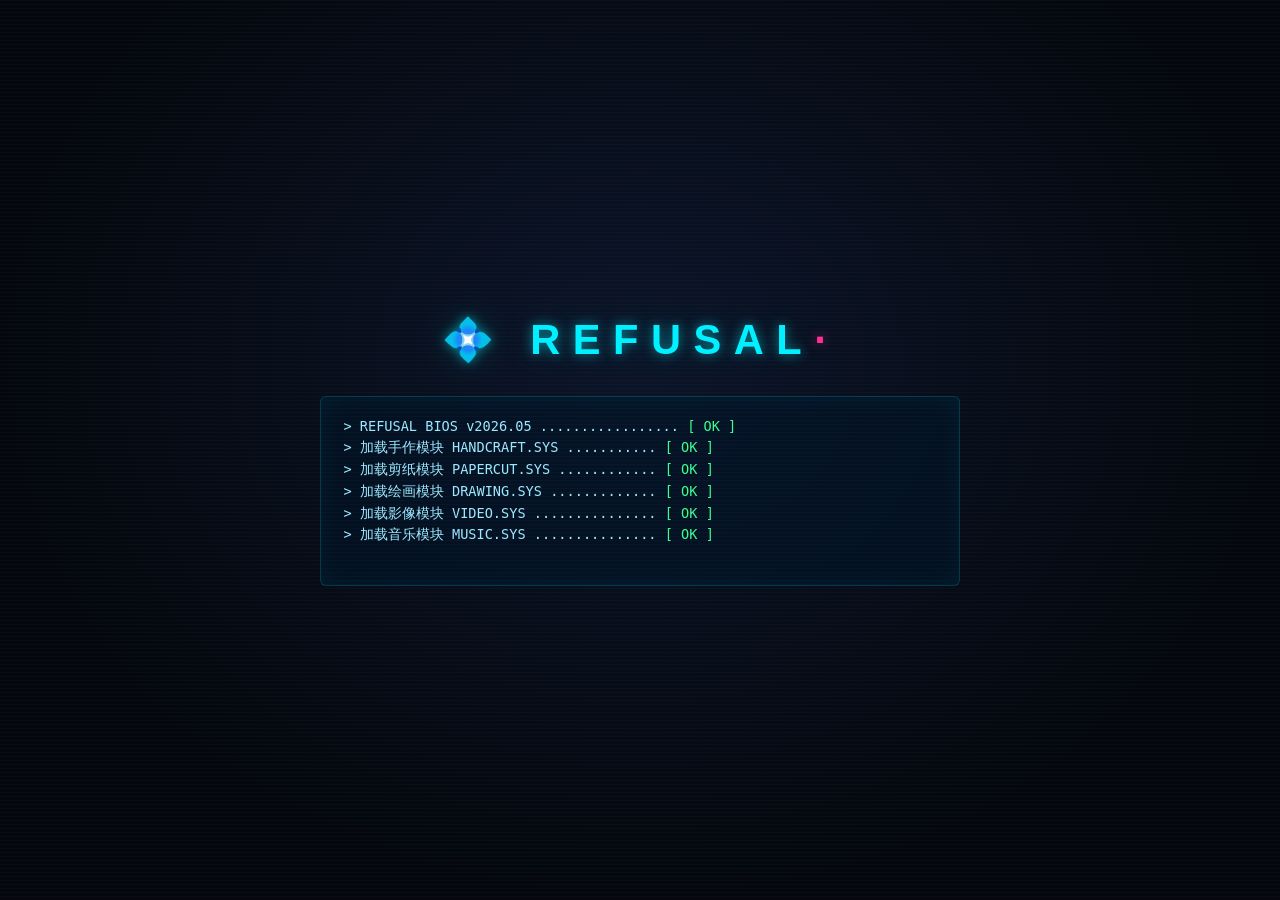
==== commit 481fe847: "fix: 手机端头像被顶栏遮挡(侧栏加margin-top)" ====
--- a/index.html
+++ b/index.html
@@ -42,7 +42,7 @@
   .admin-link:hover{background:rgba(0,240,255,.16);box-shadow:0 0 10px rgba(0,240,255,.4)}
   @media(max-width:860px){.admin-link{margin-right:.4rem}}
 </style>
-<link rel="stylesheet" href="css/style.css?v=23">
+<link rel="stylesheet" href="css/style.css?v=24">
 </head>
 <body>
 
--- a/css/style.css
+++ b/css/style.css
@@ -1000,6 +1000,7 @@
   .content{margin-left:0;padding:1.4rem 1.1rem}
   .side-col{
     position:static;width:100%;top:auto;left:auto;right:auto;bottom:auto;
+    margin-top:46px; /* 避开固定顶栏，防止头像被遮挡 */
     display:grid;
     grid-template-columns:auto 1fr;
     grid-template-areas:"avatar head" "music music" "nav nav";
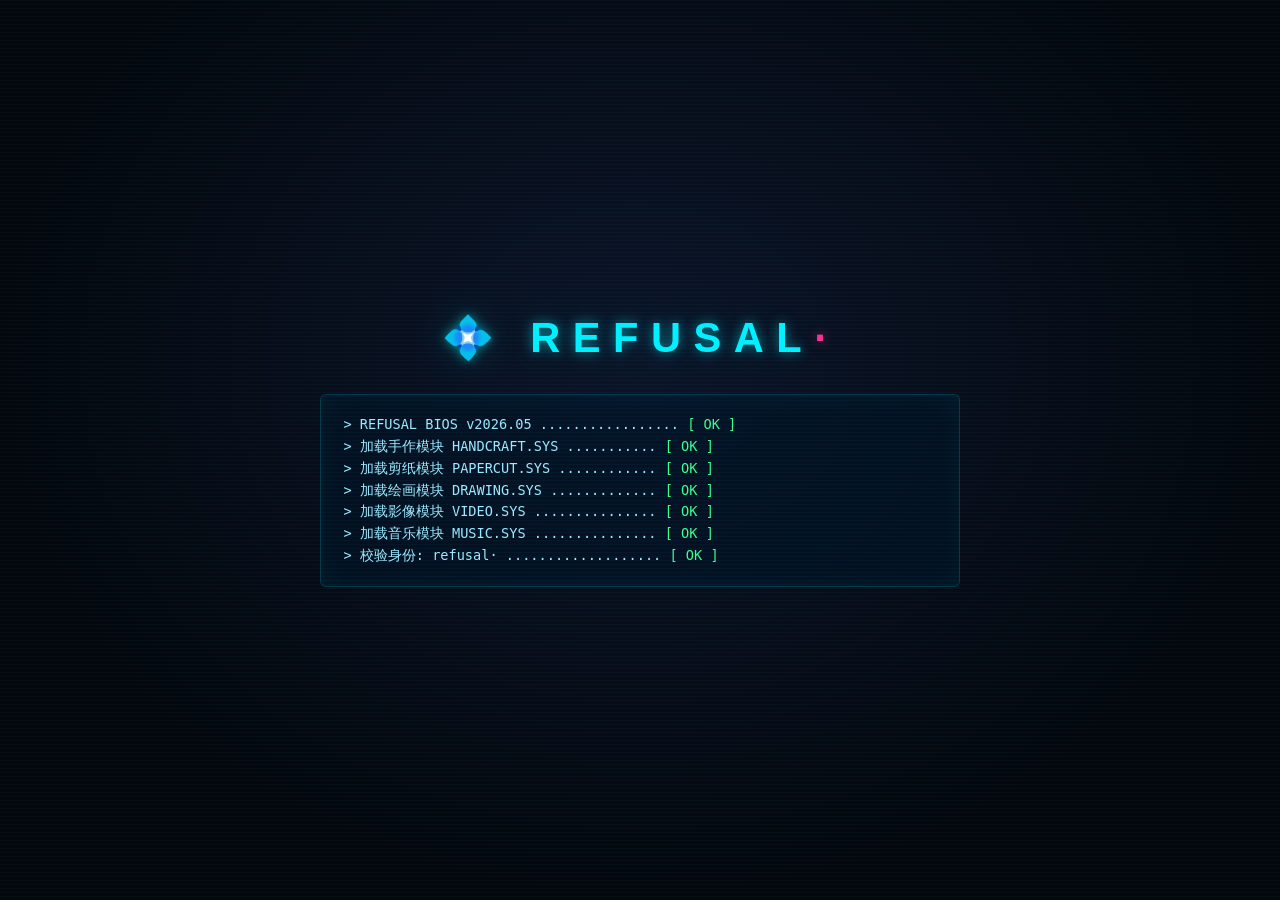
==== commit caf7d71b: "feat: 手机端作品网格两列 + 纯视频作品首帧预览" ====
--- a/index.html
+++ b/index.html
@@ -42,7 +42,7 @@
   .admin-link:hover{background:rgba(0,240,255,.16);box-shadow:0 0 10px rgba(0,240,255,.4)}
   @media(max-width:860px){.admin-link{margin-right:.4rem}}
 </style>
-<link rel="stylesheet" href="css/style.css?v=24">
+<link rel="stylesheet" href="css/style.css?v=25">
 </head>
 <body>
 
@@ -312,9 +312,9 @@
   <div class="lrc-full-list" id="lrc-full-list"></div>
 </div>
 
-<script src="js/palettes.js?v=22"></script>
-<script src="js/site-config.js?v=22"></script>
-<script src="js/player.js?v=22"></script>
-<script src="js/main.js?v=22"></script>
+<script src="js/palettes.js?v=25"></script>
+<script src="js/site-config.js?v=25"></script>
+<script src="js/player.js?v=25"></script>
+<script src="js/main.js?v=25"></script>
 </body>
 </html>
--- a/css/style.css
+++ b/css/style.css
@@ -479,6 +479,9 @@
   background:linear-gradient(135deg,rgba(0,240,255,.08),rgba(255,45,149,.08)),rgba(0,0,0,.28);
   font-size:2.6rem;opacity:.9;
 }
+.work-card .work-thumb-video{position:relative;width:100%;aspect-ratio:4/3;background:#000;overflow:hidden}
+.work-card .work-thumb-video video{width:100%;height:100%;object-fit:cover;display:block}
+.work-card .work-video-play{position:absolute;inset:0;display:flex;align-items:center;justify-content:center;font-size:1.6rem;color:#fff;text-shadow:0 0 12px rgba(0,240,255,.85);pointer-events:none}
 .work-card .cat-bar{position:absolute;bottom:0;left:0;right:0;height:2px;background:linear-gradient(90deg,var(--cyan),var(--magenta));opacity:0;transition:.25s}
 .work-card:hover .cat-bar{opacity:1}
 
@@ -1041,4 +1044,11 @@
   .admin-link{font-size:.6rem;padding:.25rem .5rem}
   .theme-toggle{padding:.25rem .45rem;font-size:.9rem}
   .wm-kicker{font-size:.6rem;letter-spacing:.14em}
-}
+  /* 作品/宠物/摄影网格：手机端两列 */
+  .work-grid{grid-template-columns:repeat(2,1fr);gap:.7rem}
+  .work-card .work-meta{padding:.5rem .6rem;flex-direction:column;align-items:flex-start;gap:.2rem}
+  .work-card .work-name{font-size:.72rem;white-space:nowrap;overflow:hidden;text-overflow:ellipsis;max-width:100%}
+  .work-card .work-cat{font-size:.56rem}
+  .work-card .work-desc{display:none}
+  .work-card .work-id{font-size:.5rem;top:.35rem;right:.4rem;padding:.1rem .3rem}
+}
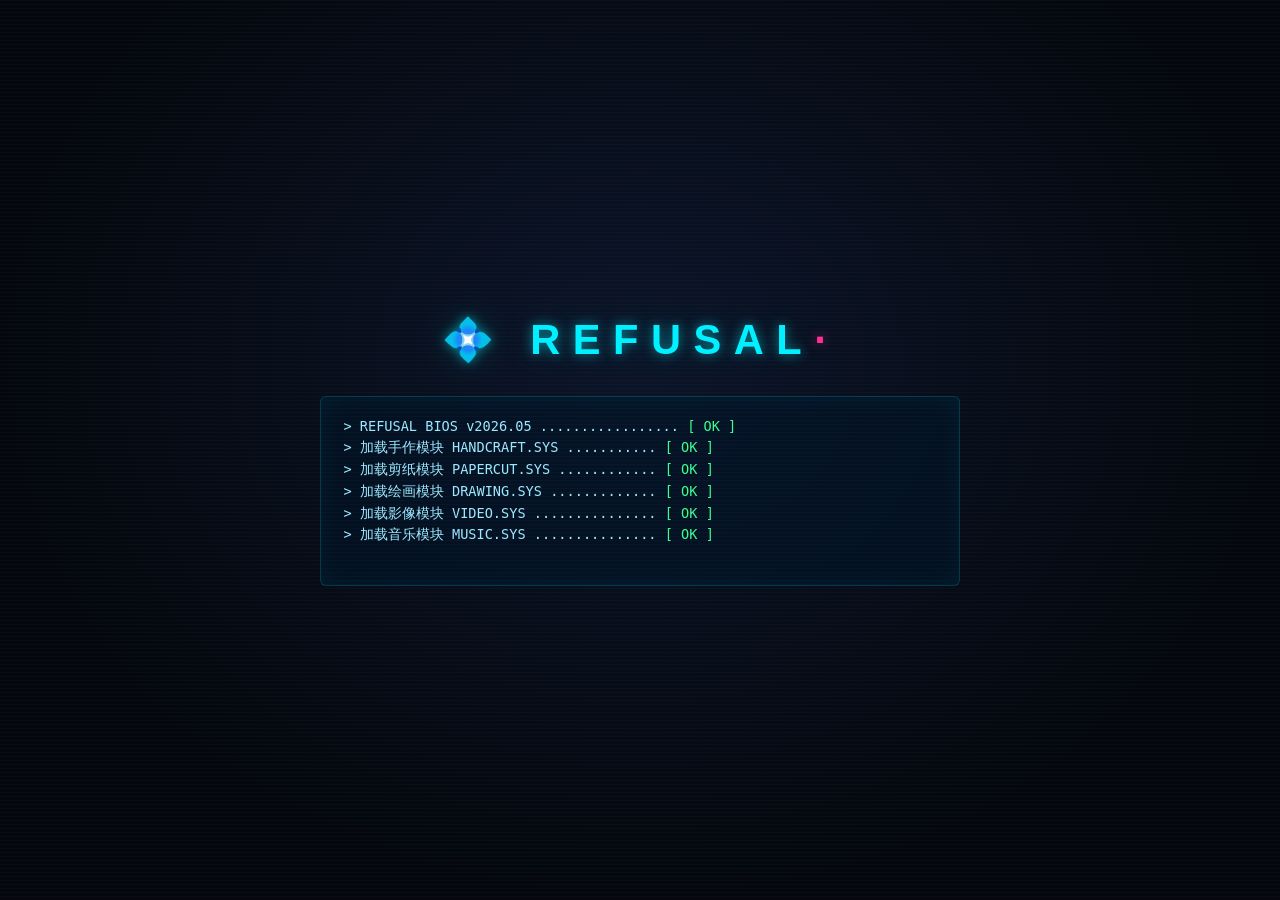
==== commit 35d5bf6d: "feat: 作品/宠物/摄影与动态LIFE对齐(3:4封面+单视频内联播放)" ====
--- a/index.html
+++ b/index.html
@@ -42,7 +42,7 @@
   .admin-link:hover{background:rgba(0,240,255,.16);box-shadow:0 0 10px rgba(0,240,255,.4)}
   @media(max-width:860px){.admin-link{margin-right:.4rem}}
 </style>
-<link rel="stylesheet" href="css/style.css?v=25">
+<link rel="stylesheet" href="css/style.css?v=27">
 </head>
 <body>
 
@@ -312,9 +312,9 @@
   <div class="lrc-full-list" id="lrc-full-list"></div>
 </div>
 
-<script src="js/palettes.js?v=25"></script>
-<script src="js/site-config.js?v=25"></script>
-<script src="js/player.js?v=25"></script>
-<script src="js/main.js?v=25"></script>
+<script src="js/palettes.js?v=27"></script>
+<script src="js/site-config.js?v=27"></script>
+<script src="js/player.js?v=27"></script>
+<script src="js/main.js?v=27"></script>
 </body>
 </html>
--- a/css/style.css
+++ b/css/style.css
@@ -448,9 +448,9 @@
   overflow:hidden;cursor:pointer;transition:.25s;
 }
 .work-card:hover{transform:translateY(-5px);border-color:var(--cyan);box-shadow:var(--glow-cyan)}
-/* 作品区网格：图片按原始比例完整显示（不裁剪），超高限制，加载后渐入 */
+/* 作品区网格：统一 3:4 封面（与动态 LIFE 一致），cover 居中裁切 */
 .work-grid .work-card img{
-  width:100%;height:auto;max-height:340px;object-fit:contain;display:block;transition:opacity .5s ease, transform .3s;
+  width:100%;aspect-ratio:3/4;object-fit:cover;display:block;transition:opacity .5s ease, transform .3s;
   background:rgba(0,0,0,.22);opacity:0;
 }
 .work-grid .work-card img.loaded{opacity:1}
@@ -475,11 +475,11 @@
   box-shadow:0 0 8px rgba(255,45,149,.5);
 }
 .work-card .work-thumb-empty{
-  width:100%;height:220px;display:flex;align-items:center;justify-content:center;
+  width:100%;aspect-ratio:3/4;display:flex;align-items:center;justify-content:center;
   background:linear-gradient(135deg,rgba(0,240,255,.08),rgba(255,45,149,.08)),rgba(0,0,0,.28);
   font-size:2.6rem;opacity:.9;
 }
-.work-card .work-thumb-video{position:relative;width:100%;aspect-ratio:4/3;background:#000;overflow:hidden}
+.work-card .work-thumb-video{position:relative;width:100%;aspect-ratio:3/4;background:#000;overflow:hidden}
 .work-card .work-thumb-video video{width:100%;height:100%;object-fit:cover;display:block}
 .work-card .work-video-play{position:absolute;inset:0;display:flex;align-items:center;justify-content:center;font-size:1.6rem;color:#fff;text-shadow:0 0 12px rgba(0,240,255,.85);pointer-events:none}
 .work-card .cat-bar{position:absolute;bottom:0;left:0;right:0;height:2px;background:linear-gradient(90deg,var(--cyan),var(--magenta));opacity:0;transition:.25s}
@@ -1044,8 +1044,11 @@
   .admin-link{font-size:.6rem;padding:.25rem .5rem}
   .theme-toggle{padding:.25rem .45rem;font-size:.9rem}
   .wm-kicker{font-size:.6rem;letter-spacing:.14em}
-  /* 作品/宠物/摄影网格：手机端两列 */
+  /* 作品/宠物/摄影网格：手机端两列 + 方形缩略图（统一高度，消除大间距） */
   .work-grid{grid-template-columns:repeat(2,1fr);gap:.7rem}
+  .work-grid .work-card img{aspect-ratio:3/4}
+  .work-card .work-thumb-video{aspect-ratio:3/4}
+  .work-card .work-thumb-empty{aspect-ratio:3/4;font-size:2rem}
   .work-card .work-meta{padding:.5rem .6rem;flex-direction:column;align-items:flex-start;gap:.2rem}
   .work-card .work-name{font-size:.72rem;white-space:nowrap;overflow:hidden;text-overflow:ellipsis;max-width:100%}
   .work-card .work-cat{font-size:.56rem}
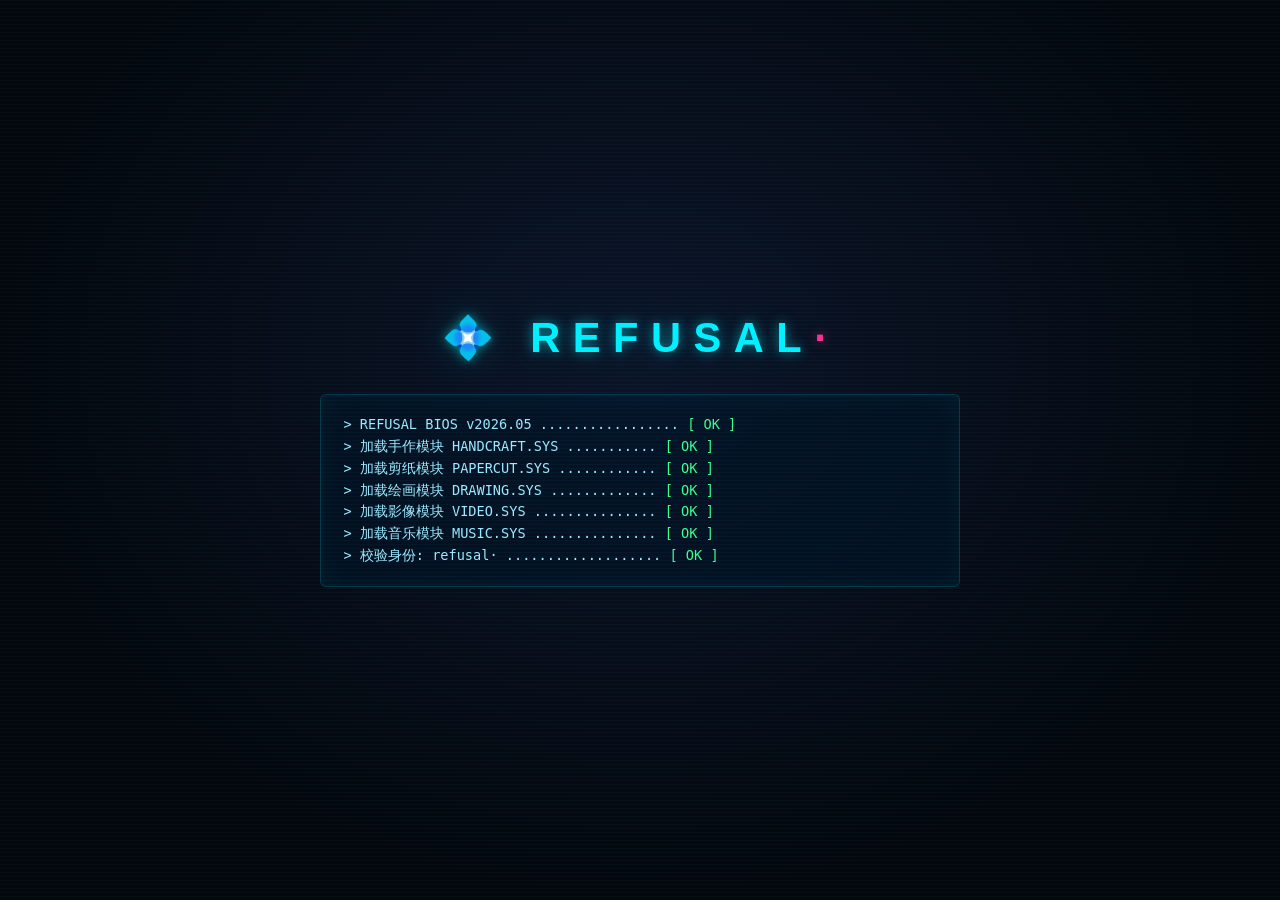
==== commit 6e0f231d: "feat: 首页卡片轮播支持手动滑动/拖拽/点圆点切换" ====
--- a/index.html
+++ b/index.html
@@ -42,7 +42,7 @@
   .admin-link:hover{background:rgba(0,240,255,.16);box-shadow:0 0 10px rgba(0,240,255,.4)}
   @media(max-width:860px){.admin-link{margin-right:.4rem}}
 </style>
-<link rel="stylesheet" href="css/style.css?v=27">
+<link rel="stylesheet" href="css/style.css?v=28">
 </head>
 <body>
 
@@ -312,9 +312,9 @@
   <div class="lrc-full-list" id="lrc-full-list"></div>
 </div>
 
-<script src="js/palettes.js?v=27"></script>
-<script src="js/site-config.js?v=27"></script>
-<script src="js/player.js?v=27"></script>
-<script src="js/main.js?v=27"></script>
+<script src="js/palettes.js?v=28"></script>
+<script src="js/site-config.js?v=28"></script>
+<script src="js/player.js?v=28"></script>
+<script src="js/main.js?v=28"></script>
 </body>
 </html>
--- a/css/style.css
+++ b/css/style.css
@@ -337,7 +337,7 @@
 .hcc-empty-ico{font-size:2rem;opacity:.45}
 .home-cat-card:hover .hcc-thumb > img{transform:scale(1.05)}
 /* 首页卡片自动轮播 */
-.hcc-carousel{position:absolute;inset:0}
+.hcc-carousel{position:absolute;inset:0;touch-action:pan-y;cursor:grab}
 .hcc-slide{position:absolute;inset:0;width:100%;height:100%;object-fit:cover;display:block;opacity:0;transition:opacity .55s;background:rgba(0,0,0,.25)}
 .hcc-slide.on{opacity:1}
 .hcc-dots{position:absolute;bottom:.55rem;left:50%;transform:translateX(-50%);display:flex;gap:.32rem;z-index:3}
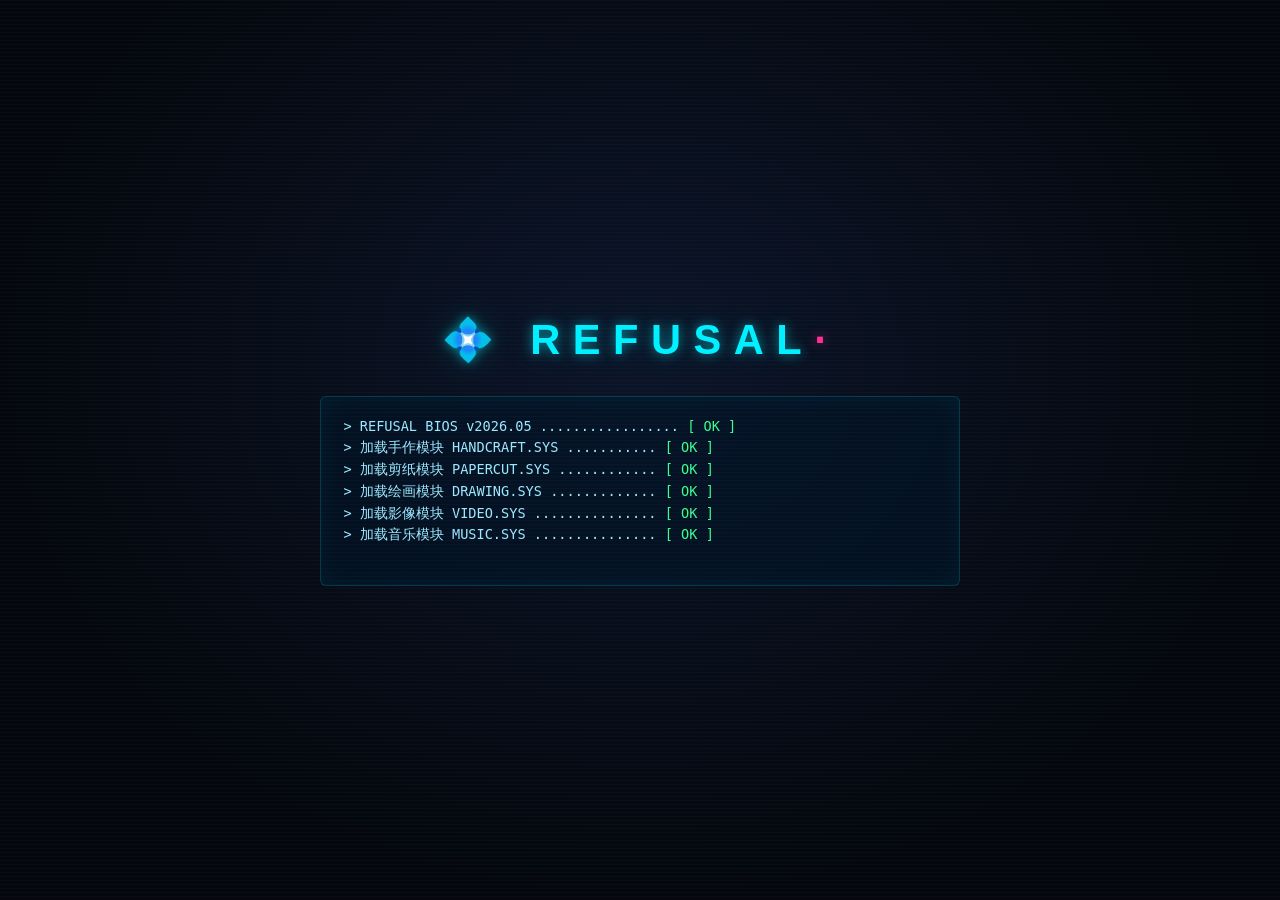
==== commit aef97442: "fix: 点开灯箱从当前播放的幻灯片开始(不再总是第一张)" ====
--- a/index.html
+++ b/index.html
@@ -312,9 +312,9 @@
   <div class="lrc-full-list" id="lrc-full-list"></div>
 </div>
 
-<script src="js/palettes.js?v=28"></script>
-<script src="js/site-config.js?v=28"></script>
-<script src="js/player.js?v=28"></script>
-<script src="js/main.js?v=28"></script>
+<script src="js/palettes.js?v=29"></script>
+<script src="js/site-config.js?v=29"></script>
+<script src="js/player.js?v=29"></script>
+<script src="js/main.js?v=29"></script>
 </body>
 </html>
